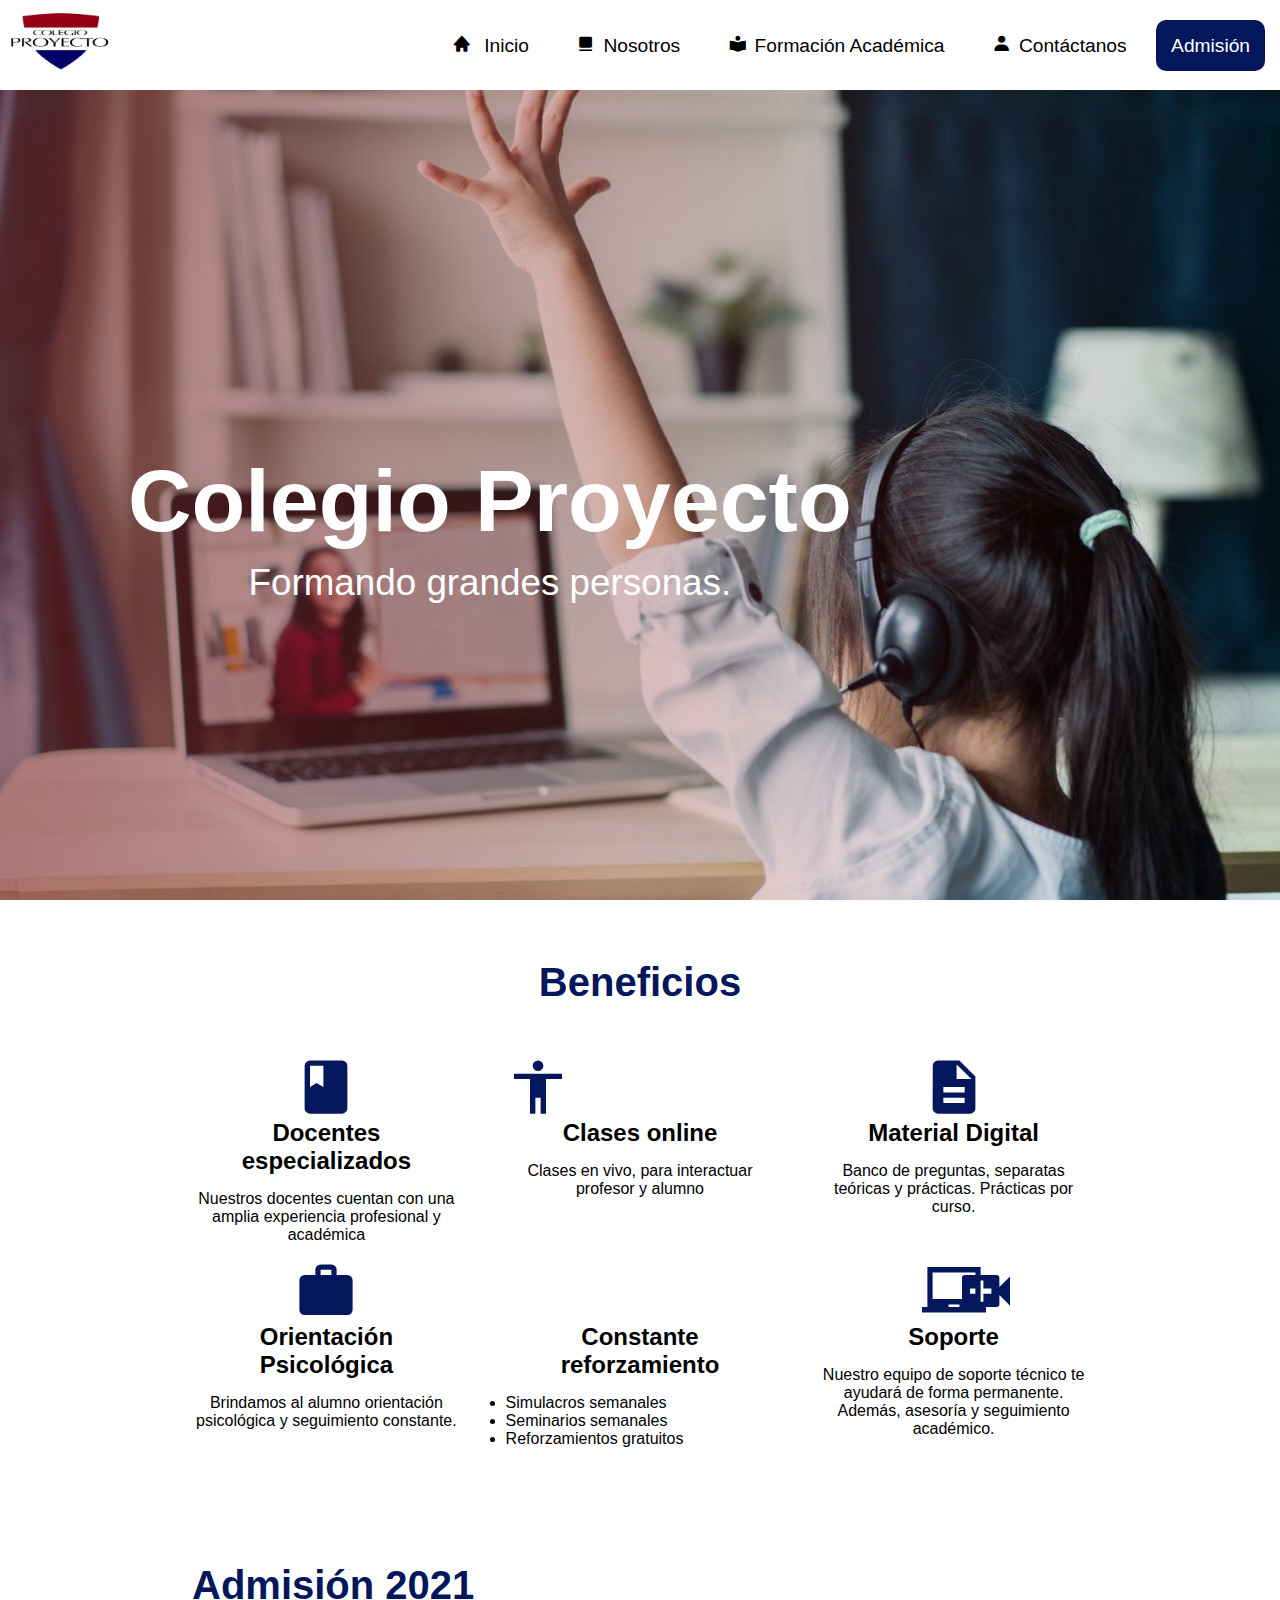
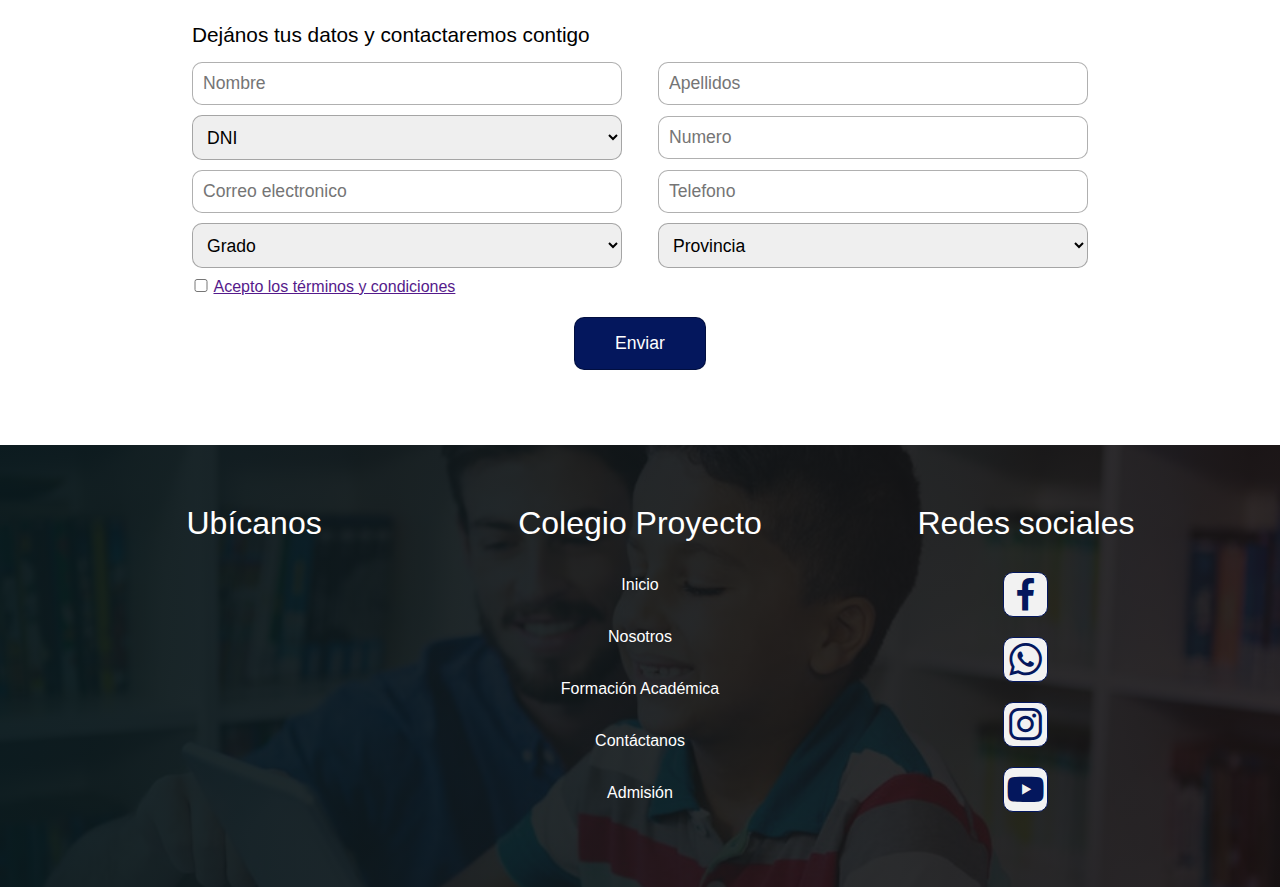
==== index.html @ aed952cd "Primer Commit" ====
<html lang="en">
<head>
    <meta charset="UTF-8">
    <meta http-equiv="X-UA-Compatible" content="IE=edge">
    <meta name="viewport" content="width=device-width, initial-scale=1.0">
    <meta name="description" content="Descubre nuestra metodología de enseñanza; nuestros proyectos; infraestructura y tecnología de punta, con nuestra plataforma virtual">
    <meta name="keywords" content="Colegio, Proyecto, Pagina educativa, Plataforma virtuaL">
    <title>Colegio Proyecto - Plataforma educativa</title>

    <!-- Animaciones -->
    <link
    rel="stylesheet"
    href="https://cdnjs.cloudflare.com/ajax/libs/animate.css/4.1.1/animate.min.css"
    />

    
    <!-- Icons -->
    <link rel="stylesheet" href="https://fonts.googleapis.com/icon?family=Material+Icons">
    <link href='https://unpkg.com/boxicons@2.0.7/css/boxicons.min.css' rel='stylesheet'>
    
    <!-- Estilos -->
    <!-- <link rel="stylesheet" href="./styles/stylesIndex.css"> -->
    
    <!-- Estilos con sass -->
    <link rel="stylesheet" href="./scss/styles.css">

</head>
<body>
    <header >
        <nav class="menuNavegacion">
            <div class="logo">
                <img src="./img/logo.png" alt="">
            </div>
            <div class="enlaces">
                <a href="#"> <i class='bx bxs-home'></i> Inicio</a>
                <a href="./nosotros.html"><i class='bx bxs-card' ></i>Nosotros</a>
                <a href="./formacion_academica.html"><i class='bx bxs-book-reader'></i>Formación Académica</a>
                <a href="./contactos.html"><i class='bx bxs-user'></i>Contáctanos</a>
                <a href="./admision.html">Admisión</a>
            </div>
            <div class="hamburguesa">
                <img id="hamburguesa" src="./img/menu-24px.svg" alt="menu-hamburguesa">
            </div>
        </nav>
    </header>

    <main> 
        <div id="index">
            <div class="textos animate__animated animate__zoomIn">
                <h1 class="titulo">Colegio Proyecto</h1>
                <p class="parrafo">Formando grandes personas.</p>
            </div>
        </div>

        <div class="contenedor">
            <section id="beneficios">
                <h2 class="titulo animate__animated animate__backInDown">Beneficios</h2>
                <div class="contenedorBeneficios">
                    <div class="cardBeneficio">
                        <span class="material-icons">
                            book
                        </span>
                        <h3 class="subtitulo">Docentes especializados</h3>
                        <p class="parrafo">Nuestros docentes cuentan con una amplia experiencia profesional y académica</p>
                    </div>
                    <div class="cardBeneficio">
                        <span class="material-icons">
                            accessibility_new
                        </span>
                        <h3 class="subtitulo">Clases online</h3>
                        <p class="parrafo">Clases en vivo, para interactuar profesor y alumno</p>
                    </div>
                    <div class="cardBeneficio">
                        <span class="material-icons">
                            description
                        </span>
                        <h3 class="subtitulo">Material Digital</h3>
                        <p class="parrafo">Banco de preguntas, separatas teóricas y prácticas. Prácticas por curso.</p>
                    </div>
                    <div class="cardBeneficio">
                        <span class="material-icons">
                            work
                        </span>
                        <h3 class="subtitulo">Orientación Psicológica</h3>
                        <p class="parrafo">Brindamos al alumno orientación psicológica y seguimiento constante.</p>
                    </div>
                    <div class="cardBeneficio">
                        <span class="material-icons">
                            missed_video_call
                        </span>
                        <h3 class="subtitulo">Constante reforzamiento</h3>
                        <ul>
                            <li>Simulacros semanales</li>
                            <li>Seminarios semanales</li>
                            <li>Reforzamientos gratuitos</li>
                        </ul>
                    </div>
                    <div class="cardBeneficio">
                        <span class="material-icons">
                            laptop_chromebook
                        </span>
                        <h3 class="subtitulo">Soporte</h3>
                        <p class="parrafo">Nuestro equipo de soporte técnico te ayudará de forma permanente. Además, asesoría y seguimiento académico.</p>
                    </div>
                </div>
            </section>

            <!-- Section admision -->
            <section id="admision">
                <div class="contenedorAdmision">
                    <h2 class="titulo animate__animated animate__backInLeft">Admisión 2021 </h2>
                    <p class="parrafo">Dejános tus datos y contactaremos contigo</p>
                    <div class="formulario">
                        <form action="" class="formularioAdmision">
                            <input type="text" placeholder="Nombre">
                            <input type="text" placeholder="Apellidos">
                            <select name="" id="">
                                <option value="dni">DNI</option>
                                <option value="carnet">Carnet de extranjeria</option>
                                <option value="pasaporte">Pasaporte</option>
                            </select>
                            <input type="text" placeholder="Numero">
                            <input type="email" placeholder="Correo electronico">
                            <input type="text" placeholder="Telefono">
                            <select name="" id="" class="grado">
                                <option value="">Grado</option>
                                <option value="primerGrado">1° Grado de Primaria</option>
                            </select>
                            <select name="" id="">
                                <option value="">Provincia</option>
                                <option value="piura">Piura</option>
                                <option value="lima">Lima</option>
                            </select>
                            <div class="terminos">
                                <input type="checkbox" name="terminos" id="">
                                <label for="terminos"><a href=""> Acepto los términos y condiciones</a></label>
                            </div>
                            <div class="botonEnviar">
                                <input type="submit" value="Enviar">
                            </div>
                        </form>
                    </div>
                </div>
            </section>
        </div>
    </main>

    <!-- Footer -->
    <footer id="piePagina">
        <div class="contenedor">
            <div class="frame">
                <p class="titulo">Ubícanos</p>
                <iframe frameborder="0" scrolling="no" marginheight="0" marginwidth="0" src="https://maps.google.com/maps?width=100%25&amp;height=600&amp;hl=es&amp;q=Les%20Rambles,%201%20Barcelona,%20Spain+(Mi%20nombre%20de%20egocios)&amp;t=&amp;z=14&amp;ie=UTF8&amp;iwloc=B&amp;output=embed"></iframe>
            </div>
            <div class="colegio">
                <p class="titulo">Colegio Proyecto</p>
                <a href="#">Inicio</a>
                <a href="./nosotros.html">Nosotros</a>
                <a href="./formacion_academica.html">Formación Académica</a>
                <a href="./contactos.html">Contáctanos</a>
                <a href="./admision.html">Admisión</a>
            </div>
            <div class="redesSociales">
                <p class="titulo">Redes sociales</p>
                <a href=""> <i class='bx bxl-facebook'></i></a>
                <a href=""><i class='bx bxl-whatsapp'></i></a>
                <a href=""><i class='bx bxl-instagram' ></i></a>
                <a href=""><i class='bx bxl-youtube' ></i></a>
            </div>
    </footer>
    <script src="./js/main.js"></script>
</body>
</html>
---- styles/stylesIndex.css ----
* {
    margin: 0;
    padding: 0;
    box-sizing: border-box;
}

body {
    font-family: 'Open Sans', sans-serif;
    background-image: url('../img/fondo.png');
    background-position: center;
    background-repeat: no-repeat;
}

.contenedor {
    width: 90%;
    margin: auto;
    padding-bottom: 60px;
    padding-top: 60px;
    overflow: hidden;
}


/* Header */
header .menuNavegacion {
    position: fixed;
    z-index: 2;
    top: 0;
    width: 100%;
    display: flex;
    flex-wrap: wrap;
    justify-content: space-between;
    align-items: center;
    background-color: white;
}

header .logo {
    width: 100px;
    height: 70px;
    display: inline-block;
    margin: 10px;
}

header .logo img {
    width: 100%;
    background-position: center;
    background-repeat: no-repeat;
    background-size: cover;
}

header .menuNavegacion .enlaces a {
    color: black;
    text-decoration: none;
    font-weight: 300;
    margin-right:15px ;
    padding: 10px;
    font-size: 1.2rem;
    transition: all 0.6s;
}

header .menuNavegacion .enlaces a:nth-child(5){
    background-color:#04175d;
    color: white;
    border-radius: 10px;
    padding: 15px;
}

header .menuNavegacion .enlaces a:hover{
    color: #7c0e04;
    /* background-color: #303a52; */
    transform: scale(1.6);
    /* border-radius: 10px; */
}

header .menuNavegacion .hamburguesa{
    height: 100%;
    width: 70px;
    text-align: center;
    display: none;
}

header .menuNavegacion .hamburguesa img {
    padding: 23px 23px;
}

/* header .menuNavegacion ul>li {
    display: inline-block;
    list-style: none;
    padding: 0 30px;
    position: relative;
}

.menuNavegacion ul {
    flex: 1;
    text-align: end;
    list-style: none;
    font-size:0 
}

.menuNavegacion ul .submenu {
    position: absolute;
    display: none;
    background-color: #ffffff;
 }

 .menuNavegacion ul .submenu li {
    display: block;
 }

 .submenu li a {
     display: block;
     padding: 15px;
     color: white;
 }
 
 ul li:hover .submenu {
    display:block;
 }
 
header .menuNavegacion ul li a {
    text-decoration: none;
    display: block;
    font-size: 1.3rem;
    color: black;
    font-weight: 300;
}

header .menuNavegacion ul li a:hover {
    color: #ce7d35;
    transition: all .4s;
}

header .menuNavegacion ul li:nth-child(5){
    padding: 10px;
    background-color: #0b2a9a;
    color: white;
    margin-right: 5px;
    border-radius: 5px;
}

header .menuNavegacion ul li:nth-child(5):hover{
    background-color: #04175d;
}

header .menuNavegacion ul li:nth-child(5) a{
    color: white;
} */

#index {
    background: linear-gradient(to right, hsla(0, 54%, 33%, 0.609), hsla(312, 3%, 28%, 0)), url("../img/imagen-8.jpg");
    width: 100%;
    height: 900px;
    background-size: 100% 100vh;
    background-attachment: fixed;
    background-repeat: no-repeat;
    position: relative;
    overflow: hidden;
}

#index .textos {
    position: absolute;
    top: 50%;
    left: 10%;
    color: white;
    text-align: center;
}

#index .textos .titulo {
    font-size: 2.5rem;
    margin-bottom: 10px;
}

#index .textos .parrafo {
    font-size: 1.3rem;
}

/* index.html */
/* Main  */
main {
    background-color: #33333334;
}

main .contenedor{
    /* text-align: center; */
    width: 70%;
}

main #beneficios .titulo {
    font-size: 2.5rem;
    margin-bottom: 15px;
    text-align: center;
    color: rgb(6, 6, 134);
}

main #beneficios .contenedorBeneficios {
    display: flex;
    flex-wrap: wrap;
    justify-content: space-between;
    /* align-items: center; */
    width: 100%
}

.contenedorBeneficios .cardBeneficio {
    width: 30%;
    margin-bottom: 20px;
    display: flex;
    flex-wrap: wrap;
    align-items: center;
}

.contenedorBeneficios .cardBeneficio span{
    font-size: 4rem;
    color: #0b2a9a;
}

.contenedorBeneficios .cardBeneficio .subtitulo {
    font-size: 1.5rem;
    margin-bottom: 10px;
}

#admision .contenedor{
    width: 80%;
}

#admision .contenedorAdmision .titulo{
    margin-top: 20px;
    font-size: 2.6rem;
    margin-bottom: 15px;
    color: rgb(6, 6, 134);
}

#admision .contenedorAdmision .parrafo{
    font-size: 1.2rem;
    margin-bottom: 15px;
}

.contenedorAdmision .formularioAdmision{
    display: flex;
    flex-wrap: wrap;
    justify-content: space-between;
    align-items: center;
}

#admision .formularioAdmision input {
    width: 48%;
    margin-bottom: 10px;
    padding: 10px;
    border-radius: 5px;
    outline: none;
    border: 1px solid rgba(0, 0, 0, 0.308);
    font-size: 1.1rem;
}

#admision .formularioAdmision select {
    width: 48%;
    height: 45px;
    padding: 10px;
    margin: 0;
    font-size: 1.1rem;
    border: 1px solid rgba(0, 0, 0, 0.308);
    border-radius: 5px;
    outline: none;
    margin-bottom: 10px;
}

#admision .formularioAdmision .terminos {
    width: 100%;
    text-align: left;
    margin-bottom: 10px;
}
#admision .formularioAdmision .terminos input{
    width: 2%;
    text-align: left;
}

#admision .formularioAdmision .botonEnviar {
    width: 100%;
    text-align: center;
    padding: 5px;
}

#admision .formularioAdmision .botonEnviar input {
    width: 15%;
    text-align: center;
    background-color: rgba(22, 22, 53, 0.226);
    color: black;
}

#admision .formularioAdmision .botonEnviar input:hover{
    background-color: #0b2a9a;
    color: white;
}

/* Footer */

footer {
    /* background-color: #3a3838b8; */
    background: -webkit-linear-gradient(to right, hsla(340, 95%, 50%, 0.486), hsla(308, 45%, 52%, 0.603)), url("../img/imagen-5.jpeg");
    background: linear-gradient(to right, #09191df0, #171111de), url("../img/imagen-5.jpeg");
    /* background-image: url("../img/imagen-portada.jpeg"); */
    background-position: center;
    background-size: cover;
    background-repeat: no-repeat;
    opacity: 1;
}

#piePagina .contenedor{
    display: flex;
    flex-wrap: wrap;
    justify-content: space-between;
    /* align-items: center; */
    width: 90%;
}

#piePagina .frame .titulo{
    text-align: center;
    margin-bottom: 15px;
    font-size: 1.5rem;
    /* font-weight: 200; */
    color: white;
    /* letter-spacing: 10px; */
}

#piePagina .frame {
    width: 33%;
}
    
#piePagina iframe{
    width: 100%;
    height: 30vh;
    border-radius: 5px;
}

#piePagina .colegio {
    width: 33%;
    display: flex;
    flex-direction: column;
    flex-wrap: wrap;
    align-items: center;
    justify-content: space-around;
}

#piePagina .colegio .titulo {
    text-align: center;
    margin-bottom: 30px;
    font-size: 1.5rem;
    /* font-weight: 200; */
    color: white;
}

#piePagina .colegio a {
    text-decoration: none;
    margin-bottom: 25px;
    color: white;
}

#piePagina .colegio a:hover {
    text-decoration: underline;
    color: #0b2a9a;
}

#piePagina .redesSociales {
    width: 33%;
    display: flex;
    flex-wrap: wrap;
    flex-direction: column;
    align-items: center;
    /* justify-content: center; */
}

#piePagina .redesSociales .titulo {
    text-align: center;
    margin-bottom: 30px;
    font-size: 1.5rem;
    /* font-weight: 200; */
    color: white;
}

.redesSociales a {
    border: 1px solid #0b2a9a;
    border-radius: 10px;
    text-align: center;
    margin-bottom: 15px;
    background-color: #f2f2f2;
}

.redesSociales a i {
    font-size: 2.7rem;
    color: #0b2a9a;
}

#piePagina .imagenFinal {
    width: 33%;
}

#piePagina .imagenFinal img{
    width: 100%;
}


/* nosotros.html */


/* Main */
main#nosotros .textoFlotante{
    margin-top: 70px;
    background: linear-gradient(to right, hsla(0, 54%, 33%, 0.609), hsla(312, 3%, 28%, 0)), url("../img/1960.jpg");
    width: 100%;
    height: 900px;
    background-size: 100% 100vh;
    background-attachment: fixed;
    background-repeat: no-repeat;
    position: relative;
    overflow: hidden;
}

 #nosotros .textoFlotante .textos {
    position: absolute;
    top: 50%;
    left: 10%;
    color: white;
    text-align: center;
}

#nosotros .textoFlotante .textos .titulo {
    font-size: 2.5rem;
    margin-bottom: 10px;
}

#nosotros .textoFlotante .textos .parrafo {
    font-size: 1.3rem;
}

#nosotros h1 {
    font-size: 2.6rem;
    text-align: center;
    color: #04175d;
} 

#nosotros .contenedorNosotros {
    display: grid;
    grid-template-columns: repeat(2, 1fr);
    grid-gap: 10px;
}

#nosotros .contenedorNosotros .cardNosotros{
   grid-column: 1/-1;
    border: 3px dotted;
    padding: 10px 0;
}

#nosotros .contenedorNosotros .cardNosotros #quienesSomos {
    display: flex;
    flex-wrap: wrap;
    justify-content: space-around;
    align-items: center;
}

.contenedorNosotros .cardNosotros .contenedorTextos{
    width: 40%;
}

.contenedorTextos .titulo {
    text-align: center;
    margin-bottom: 10px;
    font-size: 1.8rem;
    color: #7c0e04;
}

.contenedorTextos .parrafo {
    text-align: justify;
}

.contenedorNosotros .cardNosotros .imagen {
    width: 50%;
}

.contenedorNosotros .cardNosotros .imagen:hover img{
    transform: scale(0.9);
    border-radius: 10px;
}

.contenedorNosotros .cardNosotros .imagen img {
    width: 100%;
    height: 300px;
    object-fit: cover;
    object-position: center;
    transition: all 1s;
}

#nosotros .contenedorNosotros .cardNosotros #mision{
    display: flex;
    flex-wrap: wrap;
    justify-content: space-around;
    align-items: center;
}

#nosotros .contenedorNosotros .cardNosotros #vision{
    display: flex;
    flex-wrap: wrap;
    justify-content: space-around;
    align-items: center;
}

#nosotros .contenedorNosotros .cardNosotros #historia{
    display: flex;
    flex-wrap: wrap;
    justify-content: space-around;
    align-items: center;
}

/* Section equipo */
#equipo {
    margin-top: 30px;
}

#equipo .titulo {
    text-align: center;
    font-size: 2rem;
    color: #04175d;
}

.contenedorEquipo {
    margin-top: 30px;
    display: grid;
    grid-template-columns: repeat(4, 1fr);
    grid-gap: 20px;
    justify-content: space-around;
}

.contenedorEquipo .cardEquipo {
    text-align: center;
    padding: 15px 10px;
}

.contenedorEquipo .cardEquipo img {
    width: 85%;
    height: 250px;
    object-fit: cover;
    object-position: center;
    border-radius: 50%;
    transition: all 1s;
}

.contenedorEquipo .cardEquipo:hover img {
    transform: scale(1.1);
    opacity: 0.5;
}

.contenedorEquipo .cardEquipo{
    position: relative;
    overflow: hidden;
    text-align: center;
}

.contenedor .cardEquipo .parrafoOculto {
    position: absolute;
    left: 20%;
    right: 20%;
    bottom: -30%;
    color: black;
    font-size: 1.2rem;
    transition: all 2s;
}

.contenedor .cardEquipo:hover p {
    bottom: 40%;
}

/* Plataforma */
#plataforma .titulo{
    margin: 30px 0;
    text-align: center;
    font-size: 2rem;
    color: #7c0e04;
}

#plataforma .parrafo{
    text-align: center;
    margin-bottom: 20px;
}

#plataforma .contenedorPlataforma {
    display: grid;
    grid-template-columns: 1fr 1fr 2fr;
    grid-gap: 10px;
}


.contenedorPlataforma .imagenesPlataforma{
    grid-column: 1/3;
    display: flex;
    flex-wrap: wrap;
    justify-content: space-around;    
}

.contenedorPlataforma .imagen {
    width: 45%;
    margin: 10px;
}

.contenedorPlataforma .imagen img{
    width: 100%;
}

.contenedorPlataforma .textosPlataforma {
    justify-content: space-evenly;
    display: flex;
    flex-wrap: wrap;
    align-items: center;
    grid-column: 3/4;
}

.textosPlataforma .subtitulo {
    font-size: 1.8rem; 
}

.textosPlataforma .parrafo {
    padding: 0 50px; 
}

.textosPlataforma a {
    padding: 10px;
    background-color:#0b2a9a;
    text-decoration: none;
    color: white;
    border-radius: 5px;
    font-size: 1.3rem;
}

/* formacion_academica.html */
/* Header */

/* Main */
main#formacion_academica .imagenInicial img{
    width: 100%;
    height: 80vh;
    object-fit: cover;
}

#formacion .contenedor {
    padding-bottom: 0px;
}


#formacion img{
    width: 100%;
    height: 75vh;
    object-fit: cover;
}


#formacion_academica .contenedor #formacion{
    text-align: center;
}
 
#formacion_academica .contenedor #formacion .titulo {
    color: #04175d;
    font-size: 2.3rem;
}

#formacion_academica .contenedor #formacion .parrafo {
    text-align: justify;
    margin-bottom: 20px;
}

#niveles .titulo{
    text-align: center;
    margin-bottom: 20px;
    color: #7c0e04;
}

#niveles .contenedorNiveles {
    display: flex;
    flex-wrap: wrap;
    width: 100%;
    justify-content: space-between;
    text-align: center;
}

.contenedorNiveles .cardNivel {
    width: 30%;
    border: 1px solid  #333333;
    border-radius: 5px;
    padding: 10px;
    background-image: linear-gradient(to right , #9E9E9E , rgba(110, 110, 94, 0.534));
}

.cardNivel div {
    width: 100%;
    height: 30vh;
    padding: 10px;
    margin-bottom: 20px;
}

.cardNivel div img {
    width: 100%;
    height: inherit;
    object-fit: cover;
    transition: all 1s;
}

.cardNivel div:hover img {
    transform: scale(1.1)
}

.cardNivel .subtitulo {
    margin-bottom: 20px;
}

.cardNivel .parrafo {
    text-align: justify;
    margin-bottom: 20px;
}

.cardNivel .boton {
    padding: 5px;
    border-radius: 5px;
    outline: none;
    border: 1px solid #333333;
    font-size: 1.1rem;
}

.cardNivel .boton:hover {
    background-color: #04175d;
    color: white;
}

/* Bootstrap */
:root {
    --color-title: black;
}

.bg-azul {
    background-color: #0b2a9a;
    color: white !important;
}

.black-title {
    color: --color-title !important;
}

.blue-title {
    color: #0b2a9a !important;
}

.red-title {
    color: #7c0e04;
}

/* contacto.html */

/* Main */
main#contacto .textoFlotante{
    margin-top: 70px;
    background: linear-gradient(to right, hsla(0, 54%, 33%, 0.609), hsla(312, 3%, 28%, 0)), url("../img/educacion_distancia.jpg");
    width: 100%;
    height: 900px;
    background-size: 100% 100vh;
    background-attachment: fixed;
    background-repeat: no-repeat;
    position: relative;
    overflow: hidden;
}

 #contacto .textoFlotante .textos {
    position: absolute;
    top: 50%;
    left: 10%;
    color: white;
    text-align: center;
}

#contacto .textoFlotante .textos .titulo {
    font-size: 2.5rem;
    margin-bottom: 10px;
}

#contacto .textoFlotante .textos .parrafo {
    font-size: 1.3rem;
}

#contacto .contenedor{
    display: flex;
    flex-wrap: wrap;
    justify-content: space-between;
}

#contacto .contenedor .ubicacion {
    width: 50%;
    display: flex;
    flex-wrap: wrap;
}

.ubicacion .titulo {
    width: 100%;
    text-align: center;
    margin-top: 0;
    margin-bottom: 20px;
}

.ubicacion .mapa {
    width: 100%;
}

.ubicacion .mapa iframe {
    border-radius: 5px;
}

#contacto .contenedor .formulario {
    width: 40%;
    display: flex;
    flex-wrap: wrap;
    justify-content: center;
    border: 1px solid #333333;
    padding: 10px;
}

.formulario .titulo {
    width: 100%;
    text-align: center;
}

.formulario select {
    height: 35px;
    border: 1px solid #333333;
    border: none;
    border-radius: 5px;
}

.formulario input {
    width: 100%;
    margin-bottom: 15px;
    padding-left: 5px;
    outline: none;
    border: 1px solid #333333;
    border: none;
    border-radius: 5px;
}

.formulario textarea {
    width: 100%;
    margin-bottom: 15px;
    padding-left: 5px;
    outline: none;
    border: 1px solid #333333;
    border: none;
    border-radius: 5px;
    resize: none;
}

#contacto .contenedor .formulario .boton {
    width: 35%;
}

#contacto .contenedor .formulario .boton:hover {
    background-color: #04175d;
    color: white;
}


/* admision.html */
/* Header */
main#admision_alumnos .textoFlotante{
    margin-top: 70px;
    background: linear-gradient(to right, hsla(0, 54%, 33%, 0.609), hsla(312, 3%, 28%, 0)), url("../img/el-impacto-2.jpg");
    width: 100%;
    height: 900px;
    background-size: 100% 100vh;
    background-attachment: fixed;
    background-repeat: no-repeat;
    position: relative;
    overflow: hidden;
}

 #admision_alumnos .textoFlotante .textos {
    position: absolute;
    top: 50%;
    left: 10%;
    color: white;
    text-align: center;
}

#admision_alumnos .textoFlotante .textos .titulo {
    font-size: 2.5rem;
    margin-bottom: 10px;
}

#admision_alumnos .textoFlotante .textos .parrafo {
    font-size: 1.3rem;
}

#admision .vacantes {
    display: flex;
    flex-wrap: wrap;
    justify-content: center;
}

#admision .vacantes .titulo {
    width: 100%;
    text-align: center;
    margin-bottom: 20px;
    color: #04175d;
}

#admision .vacantes .subtitulo {
    width: 100%;
    text-align: center;
    margin-bottom: 20px;
    color: #7c0e04;
}

#admision .vacantes table {
    border-collapse: collapse;
    text-align: center;
    margin-bottom: 30px;
}

#admision .vacantes table th{
    background-color: #081d68d7;
    color: white;
}

#admision .vacantes table td, #admision .vacantes table th {
    padding: 15px 50px;
}

#criterios_admision {
    display: flex;
    flex-wrap: wrap;
    width: 100%;
}

#criterios_admision .subtitulo {
    width: 100%;
    margin-bottom: 20px;
}

#criterios_admision ol {
    width: 100%;
    list-style-position: inside;
    margin-bottom: 20px;
}

#criterios_admision ol li {
    margin-bottom: 10px;
}


#formularioAdmision .contenedor{
    margin-top: 0;
    padding-top:  0px;
    width: 70%;
}

#admision .contenedor-admision{
    display: flex;
    flex-wrap: wrap;
    width: 80%;
    margin: auto;
}

.contenedor-admision .titulo {
    width: 100%;
    font-size: 2.2rem;
    margin-bottom: 20px;
    color: #0b2a9a;
}

.contenedor-admision .parrafo {
    width: 100%;
    font-size: 1.5rem;
    margin-bottom: 20px;
    color: #962e41f2;
    font-weight: 600;
}

.contenedor-admision .formulario{
    width: 100%;
}

.contenedor-admision .formulario .formularioAdmision{
    display: flex;
    flex-wrap: wrap;
    width: 100%;
    justify-content: space-between;
}

.contenedor-admision input {
    width: 48%;
    margin-bottom: 10px;
    padding: 8px;
    border: 2px solid rgba(0, 0, 0, 0.308);
    border-radius: 10px;
    outline: none;
} 

.contenedor-admision select {
    width: 48%;
    margin-bottom: 10px;
    padding: 6px;
    border: 2px solid rgba(0, 0, 0, 0.308);
    border-radius: 10px;
    outline: none;
}

.contenedor-admision .terminos{
    width: 100%;
}
 
.contenedor-admision .terminos input{
    width: 2%;
}

.contenedor-admision .terminos label {
    font-weight: 700;
}

.contenedor-admision .botonEnviar {
    margin-top: 15px;
    width: 100%;
    text-align: center;
}

.contenedor-admision .botonEnviar input{
    text-align: center;
    width: 10%;
    padding: 10px;
    border-radius: 5px;
    font-size: 1.1rem;
    background-color: #f2f2f2;
    color: black;
}

.contenedor-admision .botonEnviar input:hover{
    background-color: #0b2a9a;
    color: white;
}


/* Media query */
@media screen and (max-width: 768px){

    /* Header */
    header .menuNavegacion .hamburguesa {
        display: block;
    }

    header .menuNavegacion .enlaces {
        position: fixed;
        background-color: #303a52;
        left: 0;
        top: 90px;
        width: 60%;
        height: 100vh;
        display: flex;
        justify-content: space-evenly;
        align-items: center;
        flex-direction: column;
        transform: translateX(-100%);
    }

    header .menuNavegacion .enlaces a {
        color: white;
    }

    header .menuNavegacion .enlaces.enlacesDos {
        transform: translateX(0%);
    }
    
    /* header .menuNavegacion ul>li {
        padding: 0 10px;
    } */

    /*  index.html */
    .contenedorBeneficios .cardBeneficio {
        width: 45%;
        margin-bottom: 20px;
    }

    footer .video {
        width: 80%;
        height: 70%;
    }

    /* nosotros.html */
    #nosotros .contenedorTextos,
    #nosotros .imagen {
        width: 100%;
        padding: 10px;
    }

    #mision .imagen {
        order: 1;
    }

    #historia .imagen {
        order: 1;
    }

    #equipo .contenedorEquipo {
        grid-template-columns: repeat(3,1fr);
    }

    #plataforma .textosPlataforma {
        text-align: center;
    }

    #equipo .contenedorEquipo .cardEquipo img{
        width: 100%;
        height: 200px;
    }

    /* formacion_academica.html */
    #formacion_academica .contenedor {
        width: 95%;
    }

    
    /* contacto.html */
    #contacto .contenedor {
        width: 80%;
        justify-content: center;
    }

    #contacto .contenedor .ubicacion {
        width: 80%;
        margin-bottom: 20px;
    }

    #contacto .contenedor .ubicacion .mapa iframe{
        height: 300px;
    }

    #contacto .contenedor .formulario {
        width: 80%;
        padding: 10px 30px;
    }

    #contacto .formulario .titulo {
        margin: 10px 0;
    }

    #contacto .formulario select {
        margin-bottom: 10px;
    }

    #contacto .formulario input {
        padding: 5px 5px;
    }

    /* Admision */
    #admision_alumnos .contenedor {
        width: 90%;
    }

}


@media screen and (max-width: 425px){
    header .menuNavegacion ul>li {
        padding: 0 5px;
    }

    header .menuNavegacion ul>li a{
        font-size: 1rem;
    }

    .contenedorBeneficios .cardBeneficio {
        width: 100%;
        margin-bottom: 40px;
    }

    #admision .formularioAdmision input {
        width: 100%;
    }
    
    #admision .formularioAdmision select {
        width: 100%;
    }

    #admision .formularioAdmision .botonEnviar input {
        width: 35%;
    }

    #admision .contenedorAdmision .formulario .terminos input {
        width: 10%;
    }

    /* Nosotros.html */
    #nosotros .contenedor {
        width: 95% ;
    }
    #nosotros .contenedorTextos .titulo{
        font-size: 1.4rem;
    }

    #nosotros .contenedorTextos .parrafo{
        font-size: 1rem;
    }

    #nosotros .imagen img{
        height: 200px;
    }

    #equipo .contenedorEquipo {
        grid-template-columns: repeat(2,1fr);
    }

    #equipo .contenedorEquipo .cardEquipo img{
        width: 100%;
        height: 180px;
    }

    #plataforma .contenedorPlataforma img {
        width: 100%;
        height: 130px;
    }

     /* formacion_academica.html */
     #formacion_academica #formacion .parrafo {
         margin: 0 20px;
     }

     #formacion_academica .contenedorNiveles {
         justify-content: center;
     }
     #formacion_academica .cardNivel {
        width: 95%;
        margin-bottom: 20px;
    }

    #formacion_academica .cardNivel .parrafo {
        margin: 0 10px;
    }

    #formacion_academica .cardNivel input {
        margin: 10px 0;
    }

    /* Contacto */
    #contacto .contenedor {
        width: 100%;
    }

    #contacto .contenedor .ubicacion {
        width: 90%;
    }

    #contacto .contenedor .formulario {
        width: 90%;
        padding: 10px 20px;
    }

    #contacto .contenedor .formulario select {
        width: 100%;
    }

    /* Admision */
    

    footer .video {
        width: 100%;
        height: 70%;
    }
}

@media screen and (max-width: 320px){
    header .textos .titulo {
        font-size: 1.5rem;
    }
    header .textos .parrafo {
        font-size: 1.2rem;
    }

    main #beneficios .titulo {
        font-size: 1.5rem;
    }

    #beneficios .contenedorBeneficios .cardBeneficio {
        border: 1px solid;
        padding: 10px;
        margin-bottom: 10px;
        border-radius: 5px;
    }

    #beneficios .contenedorBeneficios .cardBeneficio .subtitulo{
        font-size: 1.3rem;
    }

    #beneficios .contenedorBeneficios .cardBeneficio .parrafo{
        font-size: 1.1rem;
    }

    #admision .contenedorAdmision .titulo{
        font-size: 1.5rem;
    }

    #admision .contenedorAdmision .parrafo{
        font-size: 1.2rem;
    }

    #admision .contenedorAdmision .formulario input {
        padding: 5px 5px;
        font-size: 0.8rem;
    }

    #admision .contenedorAdmision .formulario select {
        height: 30px;
        padding: 5px;
        text-align: center;
        font-size: 0.7rem;
    }

    #admision .contenedorAdmision .formulario .terminos input {
        width: 10%;
    }

    #admision .contenedorAdmision .formulario .terminos label a{
        font-size: 0.8rem;
    }

    /* nosotros.html */
    #nosotros .contenedor .titulo {
        font-size: 1.3rem;
        margin-top: 0;
    }

    #nosotros .contenedorTextos .titulo {
        font-size: 1.1rem;
    }

    #nosotros .contenedorTextos .parrafo {
        font-size: 0.9rem;
    }

    #plataforma {
        margin-top: 20px;
    }

    /* formacion_academica.html */
    #formacion_academica .contenedor #formacion .titulo {
        margin-top: 0;
        font-size: 1.5rem;
    }

    #formacion_academica .contenedor #formacion .parrafo {
        font-size: 1.1rem;
    }

    #niveles .titulo {
        font-size: 1.5rem;
    }

    /* admision.html */
    #admision_alumnos #admision .vacantes .titulo {
        font-size: 1.3rem;
    }
    #admision_alumnos #admision .vacantes table td,#admision_alumnos #admision .vacantes table th {
       padding: 10px 5px ;
    }
}

/* Animaciones en nosotros.html */
.cardNosotros.animate__animated.animate__fadeInLeft {
    --animate-duration: 3s;
  }
.cardNosotros.animate__animated.animate__fadeInRight {
    --animate-duration: 3s;
  }

  /* Animaciones en contacto,html */
  .ubicacion.animate__animated.animate__fadeInLeftBig{
    --animate-duration: 2s;
  }

  .formulario.animate__animated.animate__fadeInRightBig{
    --animate-duration: 2s;
  }
---- scss/styles.css ----
header .menuNavegacion {
  position: fixed;
  z-index: 2;
  top: 0;
  background-color: white;
  display: -webkit-box;
  display: -ms-flexbox;
  display: flex;
  -ms-flex-wrap: wrap;
      flex-wrap: wrap;
  -webkit-box-pack: justify;
      -ms-flex-pack: justify;
          justify-content: space-between;
  -webkit-box-align: center;
      -ms-flex-align: center;
          align-items: center;
  width: 100%;
}

header .menuNavegacion .logo {
  width: 100px;
  height: 70px;
  display: inline-block;
  margin: 10px;
}

header .menuNavegacion .logo img {
  width: 100%;
  background-position: center;
  background-repeat: no-repeat;
  background-size: cover;
}

header .menuNavegacion .enlaces a {
  color: black;
  text-decoration: none;
  font-weight: 300;
  margin-right: 15px;
  padding: 10px;
  font-size: 1.2rem;
  position: relative;
}

header .menuNavegacion .enlaces a:hover {
  color: #7c0e04;
  -webkit-transform: scale(1.6);
          transform: scale(1.6);
}

header .menuNavegacion .enlaces a:hover::before {
  width: 100%;
}

header .menuNavegacion .enlaces a::before {
  content: "";
  height: 3px;
  width: 0%;
  background-color: #7c0e04;
  position: absolute;
  bottom: 0;
  right: 0;
  -webkit-transition: width 0.3s;
  transition: width 0.3s;
}

header .menuNavegacion .enlaces a:nth-child(5) {
  background-color: #04175d;
  color: white;
  border-radius: 10px;
  padding: 15px;
  -webkit-transform: none;
          transform: none;
}

@media screen and (max-width: 768px) {
  header .menuNavegacion .enlaces a {
    color: white;
  }
}

header .menuNavegacion .enlaces a i {
  margin: 0 8px;
}

@media screen and (max-width: 768px) {
  header .menuNavegacion .enlaces {
    padding-top: 30px;
    position: fixed;
    background-color: #303a52;
    left: 0;
    top: 90px;
    height: 100vh;
    -webkit-box-orient: vertical;
    -webkit-box-direction: normal;
        -ms-flex-direction: column;
            flex-direction: column;
    -webkit-transform: translateX(-100%);
            transform: translateX(-100%);
    display: -webkit-box;
    display: -ms-flexbox;
    display: flex;
    -ms-flex-wrap: wrap;
        flex-wrap: wrap;
    -webkit-box-pack: start;
        -ms-flex-pack: start;
            justify-content: flex-start;
    -webkit-box-align: center;
        -ms-flex-align: center;
            align-items: center;
    width: 60%;
  }
}

@media screen and (max-width: 768px) {
  header .menuNavegacion .enlaces.enlacesDos {
    -webkit-transform: translateX(0%);
            transform: translateX(0%);
  }
}

header .menuNavegacion .hamburguesa {
  height: 100%;
  width: 70px;
  text-align: center;
  display: none;
}

header .menuNavegacion .hamburguesa img {
  padding: 23px 23px;
}

@media screen and (max-width: 768px) {
  header .menuNavegacion .hamburguesa {
    display: block;
  }
}

main #index {
  background: -webkit-gradient(linear, left top, right top, from(rgba(130, 39, 39, 0.609)), to(rgba(74, 69, 73, 0))), url("../img/imagen-8.jpg");
  background: linear-gradient(to right, rgba(130, 39, 39, 0.609), rgba(74, 69, 73, 0)), url("../img/imagen-8.jpg");
  width: 100%;
  height: 900px;
  background-size: 100% 100vh;
  background-attachment: fixed;
  background-repeat: no-repeat;
  position: relative;
  overflow: hidden;
}

main #index .textos {
  position: absolute;
  top: 50%;
  left: 10%;
  color: white;
  text-align: center;
}

main #index .textos .titulo {
  font-size: 5.5rem;
  margin-bottom: 10px;
}

main #index .textos .parrafo {
  font-size: 2.3rem;
}

main {
  background-color: white;
}

main .contenedor {
  width: 70%;
}

main #beneficios .titulo {
  margin-bottom: 50px;
  font-size: 2.5rem;
  text-align: center;
  color: #04175d;
}

main #beneficios .contenedorBeneficios {
  display: -webkit-box;
  display: -ms-flexbox;
  display: flex;
  -ms-flex-wrap: wrap;
      flex-wrap: wrap;
  -webkit-box-pack: justify;
      -ms-flex-pack: justify;
          justify-content: space-between;
  -webkit-box-align: start;
      -ms-flex-align: start;
          align-items: flex-start;
  width: 100%;
}

main #beneficios .contenedorBeneficios .cardBeneficio {
  margin-bottom: 15px;
  display: -webkit-box;
  display: -ms-flexbox;
  display: flex;
  -ms-flex-wrap: wrap;
      flex-wrap: wrap;
  -webkit-box-pack: justify;
      -ms-flex-pack: justify;
          justify-content: space-between;
  -webkit-box-align: center;
      -ms-flex-align: center;
          align-items: center;
  width: 30%;
}

main #beneficios .contenedorBeneficios .cardBeneficio span {
  width: 100%;
  font-size: 4rem;
  text-align: center;
  color: #04175d;
}

main #beneficios .contenedorBeneficios .cardBeneficio .subtitulo {
  margin-bottom: 15px;
  width: 100%;
  font-size: 1.5rem;
  text-align: center;
  color: black;
}

@media screen and (max-width: 320px) {
  main #beneficios .contenedorBeneficios .cardBeneficio .subtitulo {
    font-size: 1.3rem;
  }
}

main #beneficios .contenedorBeneficios .cardBeneficio .parrafo {
  text-align: center;
}

@media screen and (max-width: 320px) {
  main #beneficios .contenedorBeneficios .cardBeneficio .parrafo {
    font-size: 1.1rem;
  }
}

@media screen and (max-width: 768px) {
  main #beneficios .contenedorBeneficios .cardBeneficio {
    width: 45%;
    margin-bottom: 20px;
  }
}

@media screen and (max-width: 425px) {
  main #beneficios .contenedorBeneficios .cardBeneficio {
    width: 100%;
    margin-bottom: 40px;
  }
}

@media screen and (max-width: 320px) {
  main #beneficios .contenedorBeneficios .cardBeneficio {
    border: 1px solid;
    padding: 10px;
    margin-bottom: 15px;
    border-radius: 10px;
  }
}

main #admision .contenedorAdmision .titulo {
  margin-top: 100px;
  margin-bottom: 15px;
  font-size: 2.5rem;
  text-align: left;
  color: #04175d;
}

@media screen and (max-width: 320px) {
  main #admision .contenedorAdmision .titulo {
    font-size: 1.3rem;
  }
}

main #admision .contenedorAdmision .parrafo {
  font-size: 1.3rem;
  margin-bottom: 15px;
}

@media screen and (max-width: 320px) {
  main #admision .contenedorAdmision .parrafo {
    font-size: 1rem;
  }
}

main #admision .contenedorAdmision .formularioAdmision {
  display: -webkit-box;
  display: -ms-flexbox;
  display: flex;
  -ms-flex-wrap: wrap;
      flex-wrap: wrap;
  -webkit-box-pack: justify;
      -ms-flex-pack: justify;
          justify-content: space-between;
  -webkit-box-align: center;
      -ms-flex-align: center;
          align-items: center;
  width: 100%;
}

main #admision .contenedorAdmision .formularioAdmision input {
  width: 48%;
  margin-bottom: 10px;
  padding: 10px;
  border-radius: 10px;
  outline: none;
  border: 1px solid rgba(0, 0, 0, 0.308);
  font-size: 1.1rem;
}

@media screen and (max-width: 425px) {
  main #admision .contenedorAdmision .formularioAdmision input {
    width: 100%;
  }
}

@media screen and (max-width: 320px) {
  main #admision .contenedorAdmision .formularioAdmision input {
    padding: 10px 5px;
    font-size: 0.8rem;
  }
}

main #admision .contenedorAdmision .formularioAdmision select {
  width: 48%;
  height: 45px;
  padding: 10px;
  margin: 0;
  font-size: 1.1rem;
  border: 1px solid rgba(0, 0, 0, 0.308);
  border-radius: 10px;
  outline: none;
  margin-bottom: 10px;
}

@media screen and (max-width: 425px) {
  main #admision .contenedorAdmision .formularioAdmision select {
    width: 100%;
  }
}

@media screen and (max-width: 320px) {
  main #admision .contenedorAdmision .formularioAdmision select {
    height: 30px;
    padding: 8px 5px;
    text-align: center;
    font-size: 0.7rem;
  }
}

main #admision .contenedorAdmision .formularioAdmision .terminos {
  width: 100%;
  text-align: left;
  margin-bottom: 10px;
}

main #admision .contenedorAdmision .formularioAdmision .terminos input {
  width: 2%;
  text-align: left;
}

@media screen and (max-width: 425px) {
  main #admision .contenedorAdmision .formularioAdmision .terminos input {
    width: 10%;
  }
}

@media screen and (max-width: 320px) {
  main #admision .contenedorAdmision .formularioAdmision .terminos input {
    width: 10%;
  }
}

@media screen and (max-width: 320px) {
  main #admision .contenedorAdmision .formularioAdmision .terminos label a {
    font-size: 0.8rem;
  }
}

main #admision .contenedorAdmision .formularioAdmision .botonEnviar {
  width: 100%;
  text-align: center;
  padding: 5px;
}

main #admision .contenedorAdmision .formularioAdmision .botonEnviar input {
  width: 15%;
  padding: 15px 0;
  text-align: center;
  background-color: #04175d;
  color: white;
}

main #admision .contenedorAdmision .formularioAdmision .botonEnviar input:hover {
  background-color: #0b2a9a;
  color: white;
}

@media screen and (max-width: 425px) {
  main #admision .contenedorAdmision .formularioAdmision .botonEnviar input {
    width: 35%;
  }
}

#nosotros {
  /* Section equipo */
  /* Section Plataforma */
}

@media screen and (max-width: 425px) {
  #nosotros .contenedor {
    width: 95%;
  }
}

#nosotros .textoFlotante {
  margin-top: 70px;
  background: -webkit-gradient(linear, left top, right top, from(rgba(130, 39, 39, 0.609)), to(rgba(74, 69, 73, 0))), url("../img/1960.jpg");
  background: linear-gradient(to right, rgba(130, 39, 39, 0.609), rgba(74, 69, 73, 0)), url("../img/1960.jpg");
  width: 100%;
  height: 900px;
  background-size: 100% 100vh;
  background-attachment: fixed;
  background-repeat: no-repeat;
  position: relative;
  overflow: hidden;
}

#nosotros .textoFlotante .textos {
  position: absolute;
  top: 50%;
  left: 10%;
  color: white;
  text-align: center;
}

#nosotros .textoFlotante .textos .titulo {
  font-size: 5.5rem;
  margin-bottom: 15px;
}

@media screen and (max-width: 425px) {
  #nosotros .textoFlotante .textos .titulo {
    font-size: 1.3rem;
  }
}

@media screen and (max-width: 320px) {
  #nosotros .textoFlotante .textos .titulo {
    margin-top: 0;
  }
}

#nosotros .textoFlotante .textos .parrafo {
  font-size: 2.3rem;
}

@media screen and (max-width: 425px) {
  #nosotros .textoFlotante .textos .parrafo {
    font-size: 1.1rem;
  }
}

@media screen and (max-width: 320px) {
  #nosotros .textoFlotante .textos .parrafo {
    font-size: 0.9rem;
  }
}

#nosotros h1 {
  margin-bottom: 55px;
  font-size: 2.5rem;
  text-align: center;
  color: #04175d;
}

#nosotros .contenedorNosotros {
  display: -ms-grid;
  display: grid;
  -ms-grid-columns: (1fr)[2];
      grid-template-columns: repeat(2, 1fr);
  grid-gap: 10px;
}

#nosotros .contenedorNosotros .cardNosotros {
  grid-column: 1/-1;
  background-color: white;
  padding: 10px 0;
}

#nosotros .contenedorNosotros .cardNosotros #quienesSomos {
  display: -webkit-box;
  display: -ms-flexbox;
  display: flex;
  -ms-flex-wrap: wrap;
      flex-wrap: wrap;
  -ms-flex-pack: distribute;
      justify-content: space-around;
  -webkit-box-align: center;
      -ms-flex-align: center;
          align-items: center;
  width: 100%;
}

#nosotros .contenedorNosotros .cardNosotros .contenedorTextos {
  width: 40%;
}

#nosotros .contenedorNosotros .cardNosotros .contenedorTextos .titulo {
  margin-bottom: 15px;
  font-size: 1.8rem;
  text-align: center;
  color: #7c0e04;
}

#nosotros .contenedorNosotros .cardNosotros .contenedorTextos .parrafo {
  text-align: justify;
}

@media screen and (max-width: 768px) {
  #nosotros .contenedorNosotros .cardNosotros .contenedorTextos {
    width: 100%;
    padding: 10px;
  }
}

#nosotros .contenedorNosotros .cardNosotros .imagen {
  width: 50%;
}

#nosotros .contenedorNosotros .cardNosotros .imagen img {
  width: 100%;
  height: 300px;
  -o-object-fit: cover;
     object-fit: cover;
  -o-object-position: center;
     object-position: center;
  -webkit-transition: all 1s;
  transition: all 1s;
}

#nosotros .contenedorNosotros .cardNosotros .imagen:hover img {
  -webkit-transform: scale(0.9);
          transform: scale(0.9);
  border-radius: 10px;
}

@media screen and (max-width: 768px) {
  #nosotros .contenedorNosotros .cardNosotros .imagen {
    width: 100%;
    padding: 10px;
  }
}

#nosotros .contenedorNosotros .cardNosotros #mision {
  display: -webkit-box;
  display: -ms-flexbox;
  display: flex;
  -ms-flex-wrap: wrap;
      flex-wrap: wrap;
  -ms-flex-pack: distribute;
      justify-content: space-around;
  -webkit-box-align: center;
      -ms-flex-align: center;
          align-items: center;
  width: 100%;
}

@media screen and (max-width: 768px) {
  #nosotros .contenedorNosotros .cardNosotros #mision img {
    -webkit-box-ordinal-group: 2;
        -ms-flex-order: 1;
            order: 1;
  }
}

#nosotros .contenedorNosotros .cardNosotros #vision {
  display: -webkit-box;
  display: -ms-flexbox;
  display: flex;
  -ms-flex-wrap: wrap;
      flex-wrap: wrap;
  -ms-flex-pack: distribute;
      justify-content: space-around;
  -webkit-box-align: center;
      -ms-flex-align: center;
          align-items: center;
  width: 100%;
}

#nosotros .contenedorNosotros .cardNosotros #historia {
  display: -webkit-box;
  display: -ms-flexbox;
  display: flex;
  -ms-flex-wrap: wrap;
      flex-wrap: wrap;
  -ms-flex-pack: distribute;
      justify-content: space-around;
  -webkit-box-align: center;
      -ms-flex-align: center;
          align-items: center;
  width: 100%;
}

@media screen and (max-width: 768px) {
  #nosotros .contenedorNosotros .cardNosotros #historia img {
    -webkit-box-ordinal-group: 2;
        -ms-flex-order: 1;
            order: 1;
  }
}

#nosotros #equipo {
  margin-top: 30px;
}

#nosotros #equipo .titulo {
  margin-top: 100px;
  font-size: 2.5rem;
  text-align: center;
  color: #04175d;
}

#nosotros #equipo .contenedorEquipo {
  margin-top: 30px;
  display: -ms-grid;
  display: grid;
  -ms-grid-columns: (1fr)[4];
      grid-template-columns: repeat(4, 1fr);
  grid-gap: 20px;
  -ms-flex-pack: distribute;
      justify-content: space-around;
}

#nosotros #equipo .contenedorEquipo .cardEquipo {
  text-align: center;
  padding: 15px 10px;
  position: relative;
  overflow: hidden;
  text-align: center;
}

#nosotros #equipo .contenedorEquipo .cardEquipo img {
  width: 85%;
  height: 250px;
  -o-object-fit: cover;
     object-fit: cover;
  -o-object-position: center;
     object-position: center;
  border-radius: 50%;
  -webkit-transition: all 1s;
  transition: all 1s;
}

@media screen and (max-width: 768px) {
  #nosotros #equipo .contenedorEquipo .cardEquipo img {
    width: 100%;
    height: 200px;
  }
}

@media screen and (max-width: 425px) {
  #nosotros #equipo .contenedorEquipo .cardEquipo img {
    width: 100%;
    height: 180px;
  }
}

#nosotros #equipo .contenedorEquipo .cardEquipo:hover img {
  -webkit-transform: scale(1.1);
          transform: scale(1.1);
  opacity: 0.5;
}

#nosotros #equipo .contenedorEquipo .cardEquipo .parrafoOculto {
  position: absolute;
  left: 20%;
  right: 20%;
  bottom: -30%;
  color: black;
  font-size: 1.3rem;
  -webkit-transition: all 2s;
  transition: all 2s;
}

#nosotros #equipo .contenedorEquipo .cardEquipo:hover p {
  bottom: 40%;
}

@media screen and (max-width: 768px) {
  #nosotros #equipo .contenedorEquipo {
    -ms-grid-columns: (1fr)[3];
        grid-template-columns: repeat(3, 1fr);
  }
}

@media screen and (max-width: 320px) {
  #nosotros #equipo .contenedorEquipo {
    -ms-grid-columns: (1fr)[2];
        grid-template-columns: repeat(2, 1fr);
  }
}

#nosotros #plataforma .titulo {
  margin-top: 100px;
  margin-bottom: 30px;
  font-size: 2.5rem;
  text-align: center;
  color: #7c0e04;
}

#nosotros #plataforma .parrafo {
  text-align: center;
  margin-bottom: 35px;
}

#nosotros #plataforma .contenedorPlataforma {
  display: -ms-grid;
  display: grid;
  -ms-grid-columns: 1fr 1fr 2fr;
      grid-template-columns: 1fr 1fr 2fr;
  grid-gap: 10px;
}

#nosotros #plataforma .contenedorPlataforma .imagenesPlataforma {
  -ms-grid-column: 1;
  -ms-grid-column-span: 2;
  grid-column: 1/3;
  display: -webkit-box;
  display: -ms-flexbox;
  display: flex;
  -ms-flex-wrap: wrap;
      flex-wrap: wrap;
  -ms-flex-pack: distribute;
      justify-content: space-around;
}

#nosotros #plataforma .contenedorPlataforma .imagen {
  width: 45%;
  margin: 10px;
}

#nosotros #plataforma .contenedorPlataforma .imagen img {
  width: 100%;
}

@media screen and (max-width: 425px) {
  #nosotros #plataforma .contenedorPlataforma .imagen img {
    width: 100%;
    height: 130px;
  }
}

#nosotros #plataforma .contenedorPlataforma .textosPlataforma {
  -webkit-box-pack: space-evenly;
      -ms-flex-pack: space-evenly;
          justify-content: space-evenly;
  display: -webkit-box;
  display: -ms-flexbox;
  display: flex;
  -ms-flex-wrap: wrap;
      flex-wrap: wrap;
  -webkit-box-align: center;
      -ms-flex-align: center;
          align-items: center;
  -ms-grid-column: 3;
  -ms-grid-column-span: 1;
  grid-column: 3/4;
}

#nosotros #plataforma .contenedorPlataforma .textosPlataforma .subtitulo {
  font-size: 1.8rem;
}

#nosotros #plataforma .contenedorPlataforma .textosPlataforma .parrafo {
  padding: 0 50px;
}

#nosotros #plataforma .contenedorPlataforma .textosPlataforma a {
  padding: 10px;
  background-color: #04175d;
  text-decoration: none;
  color: white;
  border-radius: 10px;
  font-size: 1.3rem;
}

@media screen and (max-width: 768px) {
  #nosotros #plataforma .contenedorPlataforma .textosPlataforma {
    text-align: center;
  }
}

/* Bootstrap */
:root {
  --color-title: black;
}

.bg-azul {
  background-color: #04175d;
  color: white !important;
}

.black-title {
  color: --color-title !important;
}

.blue-title {
  color: #04175d !important;
}

.red-title {
  color: #7c0e04;
}

/* contacto.html */
/* Main */
main#contacto .textoFlotante {
  margin-top: 70px;
  background: -webkit-gradient(linear, left top, right top, from(rgba(130, 39, 39, 0.609)), to(rgba(74, 69, 73, 0))), url("../img/educacion_distancia.jpg");
  background: linear-gradient(to right, rgba(130, 39, 39, 0.609), rgba(74, 69, 73, 0)), url("../img/educacion_distancia.jpg");
  width: 100%;
  height: 900px;
  background-size: 100% 100vh;
  background-attachment: fixed;
  background-repeat: no-repeat;
  position: relative;
  overflow: hidden;
}

main#contacto .textoFlotante .textos {
  position: absolute;
  top: 50%;
  left: 10%;
  color: white;
  text-align: center;
}

main#contacto .textoFlotante .textos .titulo {
  font-size: 5.5rem;
  margin-bottom: 15px;
}

@media screen and (max-width: 425px) {
  main#contacto .textoFlotante .textos .titulo {
    font-size: 1.3rem;
  }
}

@media screen and (max-width: 320px) {
  main#contacto .textoFlotante .textos .titulo {
    margin-top: 0;
  }
}

main#contacto .textoFlotante .textos .parrafo {
  font-size: 2.3rem;
}

@media screen and (max-width: 425px) {
  main#contacto .textoFlotante .textos .parrafo {
    font-size: 1.1rem;
  }
}

@media screen and (max-width: 320px) {
  main#contacto .textoFlotante .textos .parrafo {
    font-size: 0.9rem;
  }
}

main#contacto .contenedor {
  display: -webkit-box;
  display: -ms-flexbox;
  display: flex;
  -ms-flex-wrap: wrap;
      flex-wrap: wrap;
  -webkit-box-pack: justify;
      -ms-flex-pack: justify;
          justify-content: space-between;
  -webkit-box-align: stretch;
      -ms-flex-align: stretch;
          align-items: stretch;
  width: 70%;
}

main#contacto .contenedor .ubicacion {
  width: 50%;
  display: -webkit-box;
  display: -ms-flexbox;
  display: flex;
  -ms-flex-wrap: wrap;
      flex-wrap: wrap;
}

main#contacto .contenedor .ubicacion .titulo {
  width: 100%;
  margin-top: 0;
  margin-bottom: 20px;
  font-size: 2rem;
  text-align: center;
  color: #7c0e04;
}

main#contacto .contenedor .ubicacion .mapa {
  width: 100%;
}

main#contacto .contenedor .ubicacion .mapa iframe {
  border-radius: 10px;
}

@media screen and (max-width: 768px) {
  main#contacto .contenedor .ubicacion .mapa iframe {
    height: 300px;
  }
}

@media screen and (max-width: 768px) {
  main#contacto .contenedor .ubicacion {
    width: 80%;
    margin-bottom: 20px;
  }
}

@media screen and (max-width: 425px) {
  main#contacto .contenedor .ubicacion {
    width: 90%;
  }
}

main#contacto .contenedor .formulario {
  border: 1px solid #333333;
  border-radius: 5px;
  padding: 30px;
  display: -webkit-box;
  display: -ms-flexbox;
  display: flex;
  -ms-flex-wrap: wrap;
      flex-wrap: wrap;
  -webkit-box-pack: center;
      -ms-flex-pack: center;
          justify-content: center;
  -webkit-box-align: stretch;
      -ms-flex-align: stretch;
          align-items: stretch;
  width: 40%;
}

main#contacto .contenedor .formulario .titulo {
  font-size: 2rem;
  color: #7c0e04;
  width: 100%;
  text-align: center;
  margin-bottom: 15px;
}

@media screen and (max-width: 768px) {
  main#contacto .contenedor .formulario .titulo {
    margin: 10px 0;
  }
}

main#contacto .contenedor .formulario select {
  width: 80%;
  height: 35px;
  border: 1px solid #333333;
  border: none;
  border: 1px solid;
  border-radius: 5px;
  margin-bottom: 15px;
}

@media screen and (max-width: 768px) {
  main#contacto .contenedor .formulario select {
    margin-bottom: 10px;
  }
}

@media screen and (max-width: 425px) {
  main#contacto .contenedor .formulario select {
    width: 100%;
  }
}

main#contacto .contenedor .formulario .grupo {
  width: 80%;
  position: relative;
  margin-bottom: 30px;
}

main#contacto .contenedor .formulario .grupo input {
  display: block;
  width: 100%;
  padding: 10px 10px 10px 5px;
  border: none;
  border-bottom: 1px solid #333333;
}

main#contacto .contenedor .formulario .grupo input:focus {
  outline: none;
  color: #5e5d5d;
}

main#contacto .contenedor .formulario .grupo input:focus ~ label {
  position: absolute;
  top: -14px;
  font-size: 12px;
  color: #2196f3;
}

main#contacto .contenedor .formulario .grupo input:focus ~ .barra::before {
  width: 100%;
}

@media screen and (max-width: 768px) {
  main#contacto .contenedor .formulario .grupo input {
    padding: 5px 5px;
  }
}

main#contacto .contenedor .formulario .grupo label {
  font-size: 16px;
  position: absolute;
  left: 5px;
  top: 10px;
  -webkit-transition: 0.3s ease all;
  transition: 0.3s ease all;
  pointer-events: none;
}

main#contacto .contenedor .formulario .grupo .barra {
  position: relative;
  display: block;
  width: 100%;
}

main#contacto .contenedor .formulario .grupo .barra::before {
  content: "";
  height: 2px;
  width: 0;
  bottom: 0;
  position: absolute;
  background: -webkit-gradient(linear, left top, right top, from(#6a82fb), to(#fc5c7d));
  background: linear-gradient(to right, #6a82fb, #fc5c7d);
  -webkit-transition: 0.3s ease all;
  transition: 0.3s ease all;
  left: 0%;
}

main#contacto .contenedor .formulario .grupo textarea {
  display: block;
  width: 100%;
  padding-left: 5px;
  outline: none;
  border: none;
  border-bottom: 1px solid #333333;
  resize: none;
}

main#contacto .contenedor .formulario .grupo textarea:focus {
  outline: none;
  color: #5e5d5d;
}

main#contacto .contenedor .formulario .grupo textarea:focus ~ label {
  position: absolute;
  top: -14px;
  font-size: 12px;
  color: #2196f3;
}

main#contacto .contenedor .formulario .grupo textarea:focus ~ .barra::before {
  width: 100%;
}

main#contacto .contenedor .formulario .boton {
  width: 35%;
  background-color: #04175d;
  color: white;
  border-radius: 10px;
  padding: 6px 0;
  margin-bottom: 0;
  border: none;
  outline: none;
}

main#contacto .contenedor .formulario .boton:hover {
  background-color: #04175d;
  color: white;
}

@media screen and (max-width: 768px) {
  main#contacto .contenedor .formulario {
    width: 80%;
    padding: 10px 30px;
  }
}

@media screen and (max-width: 425px) {
  main#contacto .contenedor .formulario {
    width: 90%;
    padding: 10px 20px;
  }
}

@media screen and (max-width: 768px) {
  main#contacto .contenedor {
    width: 80%;
    -webkit-box-pack: center;
        -ms-flex-pack: center;
            justify-content: center;
  }
}

@media screen and (max-width: 425px) {
  main#contacto .contenedor {
    width: 100%;
  }
}

/* admision.html */
/* Header */
@media screen and (max-width: 768px) {
  #admision_alumnos .contenedor {
    width: 90%;
  }
}

#admision_alumnos .textoFlotante {
  margin-top: 70px;
  background: -webkit-gradient(linear, left top, right top, from(rgba(130, 39, 39, 0.609)), to(rgba(74, 69, 73, 0))), url("../img/el-impacto-2.jpg");
  background: linear-gradient(to right, rgba(130, 39, 39, 0.609), rgba(74, 69, 73, 0)), url("../img/el-impacto-2.jpg");
  width: 100%;
  height: 900px;
  background-size: 100% 100vh;
  background-attachment: fixed;
  background-repeat: no-repeat;
  position: relative;
  overflow: hidden;
}

#admision_alumnos .textoFlotante .textos {
  position: absolute;
  top: 50%;
  left: 10%;
  color: white;
  text-align: center;
}

#admision_alumnos .textoFlotante .textos .titulo {
  font-size: 5.5rem;
  margin-bottom: 15px;
}

@media screen and (max-width: 425px) {
  #admision_alumnos .textoFlotante .textos .titulo {
    font-size: 1.3rem;
  }
}

@media screen and (max-width: 320px) {
  #admision_alumnos .textoFlotante .textos .titulo {
    margin-top: 0;
  }
}

#admision_alumnos .textoFlotante .textos .parrafo {
  font-size: 2.3rem;
}

@media screen and (max-width: 425px) {
  #admision_alumnos .textoFlotante .textos .parrafo {
    font-size: 1.1rem;
  }
}

@media screen and (max-width: 320px) {
  #admision_alumnos .textoFlotante .textos .parrafo {
    font-size: 0.9rem;
  }
}

#admision_alumnos #admision .vacantes {
  display: -webkit-box;
  display: -ms-flexbox;
  display: flex;
  -ms-flex-wrap: wrap;
      flex-wrap: wrap;
  -webkit-box-pack: center;
      -ms-flex-pack: center;
          justify-content: center;
  -webkit-box-align: stretch;
      -ms-flex-align: stretch;
          align-items: stretch;
  width: 100%;
}

#admision_alumnos #admision .vacantes .titulo {
  width: 100%;
  margin-bottom: 20px;
  font-size: 2.5rem;
  text-align: center;
  color: #04175d;
}

@media screen and (max-width: 320px) {
  #admision_alumnos #admision .vacantes .titulo {
    font-size: 1.5rem;
  }
}

#admision_alumnos #admision .vacantes .subtitulo {
  width: 100%;
  margin-bottom: 20px;
  font-size: 1.5rem;
  text-align: center;
  color: #7c0e04;
}

#admision_alumnos #admision .vacantes table {
  border-collapse: collapse;
  text-align: center;
  margin-bottom: 30px;
}

#admision_alumnos #admision .vacantes table th {
  background-color: #081d68d7;
  color: white;
  padding: 15px 50px;
}

@media screen and (max-width: 320px) {
  #admision_alumnos #admision .vacantes table th {
    padding: 10px 5px;
  }
}

#admision_alumnos #admision .vacantes table td {
  padding: 15px 50px;
}

@media screen and (max-width: 320px) {
  #admision_alumnos #admision .vacantes table td {
    padding: 10px 5px;
  }
}

#admision_alumnos #criterios_admision {
  display: -webkit-box;
  display: -ms-flexbox;
  display: flex;
  -ms-flex-wrap: wrap;
      flex-wrap: wrap;
  -webkit-box-pack: center;
      -ms-flex-pack: center;
          justify-content: center;
  -webkit-box-align: stretch;
      -ms-flex-align: stretch;
          align-items: stretch;
  width: 100%;
}

#admision_alumnos #criterios_admision .subtitulo {
  width: 100%;
  margin-bottom: 20px;
}

#admision_alumnos #criterios_admision ol {
  width: 100%;
  list-style-position: inside;
  margin-bottom: 20px;
}

#admision_alumnos #criterios_admision ol li {
  margin-bottom: 10px;
}

#admision_alumnos #formularioAdmision .contenedor {
  margin-top: 0;
  padding-top: 0px;
  width: 70%;
}

#admision_alumnos #formularioAdmision .contenedor .contenedor-admision .titulo {
  width: 100%;
  margin-bottom: 20px;
  font-size: 2.5rem;
  text-align: left;
  color: #04175d;
}

#admision_alumnos #formularioAdmision .contenedor .contenedor-admision .parrafo {
  width: 100%;
  margin-bottom: 20px;
  font-weight: 600;
  font-size: 1.3rem;
  text-align: left;
  color: #7c0e04;
}

#admision_alumnos #formularioAdmision .contenedor .contenedor-admision .formulario {
  width: 100%;
}

#admision_alumnos #formularioAdmision .contenedor .contenedor-admision .formulario .formularioAdmision {
  display: -webkit-box;
  display: -ms-flexbox;
  display: flex;
  -ms-flex-wrap: wrap;
      flex-wrap: wrap;
  -webkit-box-pack: justify;
      -ms-flex-pack: justify;
          justify-content: space-between;
  -webkit-box-align: stretch;
      -ms-flex-align: stretch;
          align-items: stretch;
  width: 100%;
}

@media screen and (max-width: 425px) {
  #admision_alumnos #formularioAdmision .contenedor .contenedor-admision .formulario .formularioAdmision {
    -webkit-box-pack: center;
        -ms-flex-pack: center;
            justify-content: center;
  }
}

#admision_alumnos #formularioAdmision .contenedor .contenedor-admision input {
  width: 48%;
  margin-bottom: 15px;
  padding: 10px;
  border: 2px solid rgba(0, 0, 0, 0.308);
  border-radius: 10px;
  outline: none;
}

@media screen and (max-width: 425px) {
  #admision_alumnos #formularioAdmision .contenedor .contenedor-admision input {
    width: 90%;
  }
}

#admision_alumnos #formularioAdmision .contenedor .contenedor-admision select {
  width: 48%;
  margin-bottom: 15px;
  padding: 8px;
  border: 2px solid rgba(0, 0, 0, 0.308);
  border-radius: 10px;
  outline: none;
}

@media screen and (max-width: 425px) {
  #admision_alumnos #formularioAdmision .contenedor .contenedor-admision select {
    width: 90%;
  }
}

#admision_alumnos #formularioAdmision .contenedor .contenedor-admision .terminos {
  width: 100%;
}

#admision_alumnos #formularioAdmision .contenedor .contenedor-admision .terminos input {
  width: 2%;
}

#admision_alumnos #formularioAdmision .contenedor .contenedor-admision .terminos label {
  font-weight: 700;
}

#admision_alumnos #formularioAdmision .contenedor .contenedor-admision .botonEnviar {
  margin-top: 15px;
  width: 100%;
  text-align: center;
}

#admision_alumnos #formularioAdmision .contenedor .contenedor-admision .botonEnviar input {
  width: 10%;
  padding: 10px;
  border-radius: 10px;
  background-color: #f2f2f2;
  font-size: 1.3rem;
  text-align: center;
  color: black;
}

#admision_alumnos #formularioAdmision .contenedor .contenedor-admision .botonEnviar input:hover {
  background-color: #04175d;
  color: white;
}

@media screen and (max-width: 768px) {
  #admision_alumnos #formularioAdmision .contenedor {
    width: 90%;
  }
}

@media screen and (max-width: 425px) {
  #admision_alumnos #formularioAdmision .contenedor {
    text-align: center;
  }
}

#piePagina {
  background: -webkit-gradient(linear, left top, right top, from(#09191df0), to(#171111de)), url("../img/imagen-5.jpeg");
  background: linear-gradient(to right, #09191df0, #171111de), url("../img/imagen-5.jpeg");
  /* background-image: url("../img/imagen-portada.jpeg"); */
  background-position: center;
  background-size: cover;
  background-repeat: no-repeat;
  opacity: 1;
}

#piePagina .contenedor {
  display: -webkit-box;
  display: -ms-flexbox;
  display: flex;
  -ms-flex-wrap: wrap;
      flex-wrap: wrap;
  -webkit-box-pack: justify;
      -ms-flex-pack: justify;
          justify-content: space-between;
  -webkit-box-align: stretch;
      -ms-flex-align: stretch;
          align-items: stretch;
  width: 90%;
}

#piePagina .contenedor .frame {
  width: 33%;
}

#piePagina .contenedor .frame .titulo {
  margin-bottom: 15px;
  font-size: 2rem;
  text-align: center;
  color: white;
}

#piePagina .contenedor .frame iframe {
  width: 100%;
  height: 30vh;
  border-radius: 10px;
}

@media screen and (max-width: 768px) {
  #piePagina .contenedor .frame {
    display: none;
  }
}

#piePagina .contenedor .colegio {
  -webkit-box-orient: vertical;
  -webkit-box-direction: normal;
      -ms-flex-direction: column;
          flex-direction: column;
  display: -webkit-box;
  display: -ms-flexbox;
  display: flex;
  -ms-flex-wrap: wrap;
      flex-wrap: wrap;
  -webkit-box-pack: justify;
      -ms-flex-pack: justify;
          justify-content: space-between;
  -webkit-box-align: center;
      -ms-flex-align: center;
          align-items: center;
  width: 33%;
}

#piePagina .contenedor .colegio .titulo {
  margin-bottom: 25px;
  font-size: 2rem;
  text-align: center;
  color: white;
}

@media screen and (max-width: 320px) {
  #piePagina .contenedor .colegio .titulo {
    font-size: 1.5rem;
  }
}

#piePagina .contenedor .colegio a {
  text-align: center;
  text-decoration: none;
  margin-bottom: 25px;
  color: white;
}

#piePagina .contenedor .colegio a:hover {
  text-decoration: underline;
  color: #04175d;
  -webkit-transform: scale(1.3);
          transform: scale(1.3);
}

#piePagina .contenedor .redesSociales {
  -webkit-box-orient: vertical;
  -webkit-box-direction: normal;
      -ms-flex-direction: column;
          flex-direction: column;
  display: -webkit-box;
  display: -ms-flexbox;
  display: flex;
  -ms-flex-wrap: wrap;
      flex-wrap: wrap;
  -webkit-box-pack: justify;
      -ms-flex-pack: justify;
          justify-content: space-between;
  -webkit-box-align: center;
      -ms-flex-align: center;
          align-items: center;
  width: 33%;
}

#piePagina .contenedor .redesSociales .titulo {
  margin-bottom: 25px;
  font-size: 2rem;
  text-align: center;
  color: white;
}

@media screen and (max-width: 320px) {
  #piePagina .contenedor .redesSociales .titulo {
    font-size: 1.5rem;
  }
}

#piePagina .contenedor .redesSociales a {
  border: 1px solid #04175d;
  border-radius: 10px;
  text-align: center;
  margin-bottom: 15px;
  background-color: #f2f2f2;
}

#piePagina .contenedor .redesSociales a i {
  font-size: 2.7rem;
  color: #04175d;
}

* {
  margin: 0;
  padding: 0;
  -webkit-box-sizing: border-box;
          box-sizing: border-box;
}

body {
  font-family: 'Open Sans', sans-serif;
  background-image: url("../img/fondo.png");
  background-position: center;
  background-repeat: no-repeat;
}

.contenedor {
  width: 90%;
  margin: auto;
  padding-bottom: 60px;
  padding-top: 60px;
  overflow: hidden;
}

/* Animaciones en nosotros.html */
.cardNosotros.animate__animated.animate__fadeInLeft {
  --animate-duration: 3s;
}

.cardNosotros.animate__animated.animate__fadeInRight {
  --animate-duration: 3s;
}

/* Animaciones en contacto,html */
.ubicacion.animate__animated.animate__fadeInLeftBig {
  --animate-duration: 2s;
}

.formulario.animate__animated.animate__fadeInRightBig {
  --animate-duration: 2s;
}
/*# sourceMappingURL=styles.css.map */
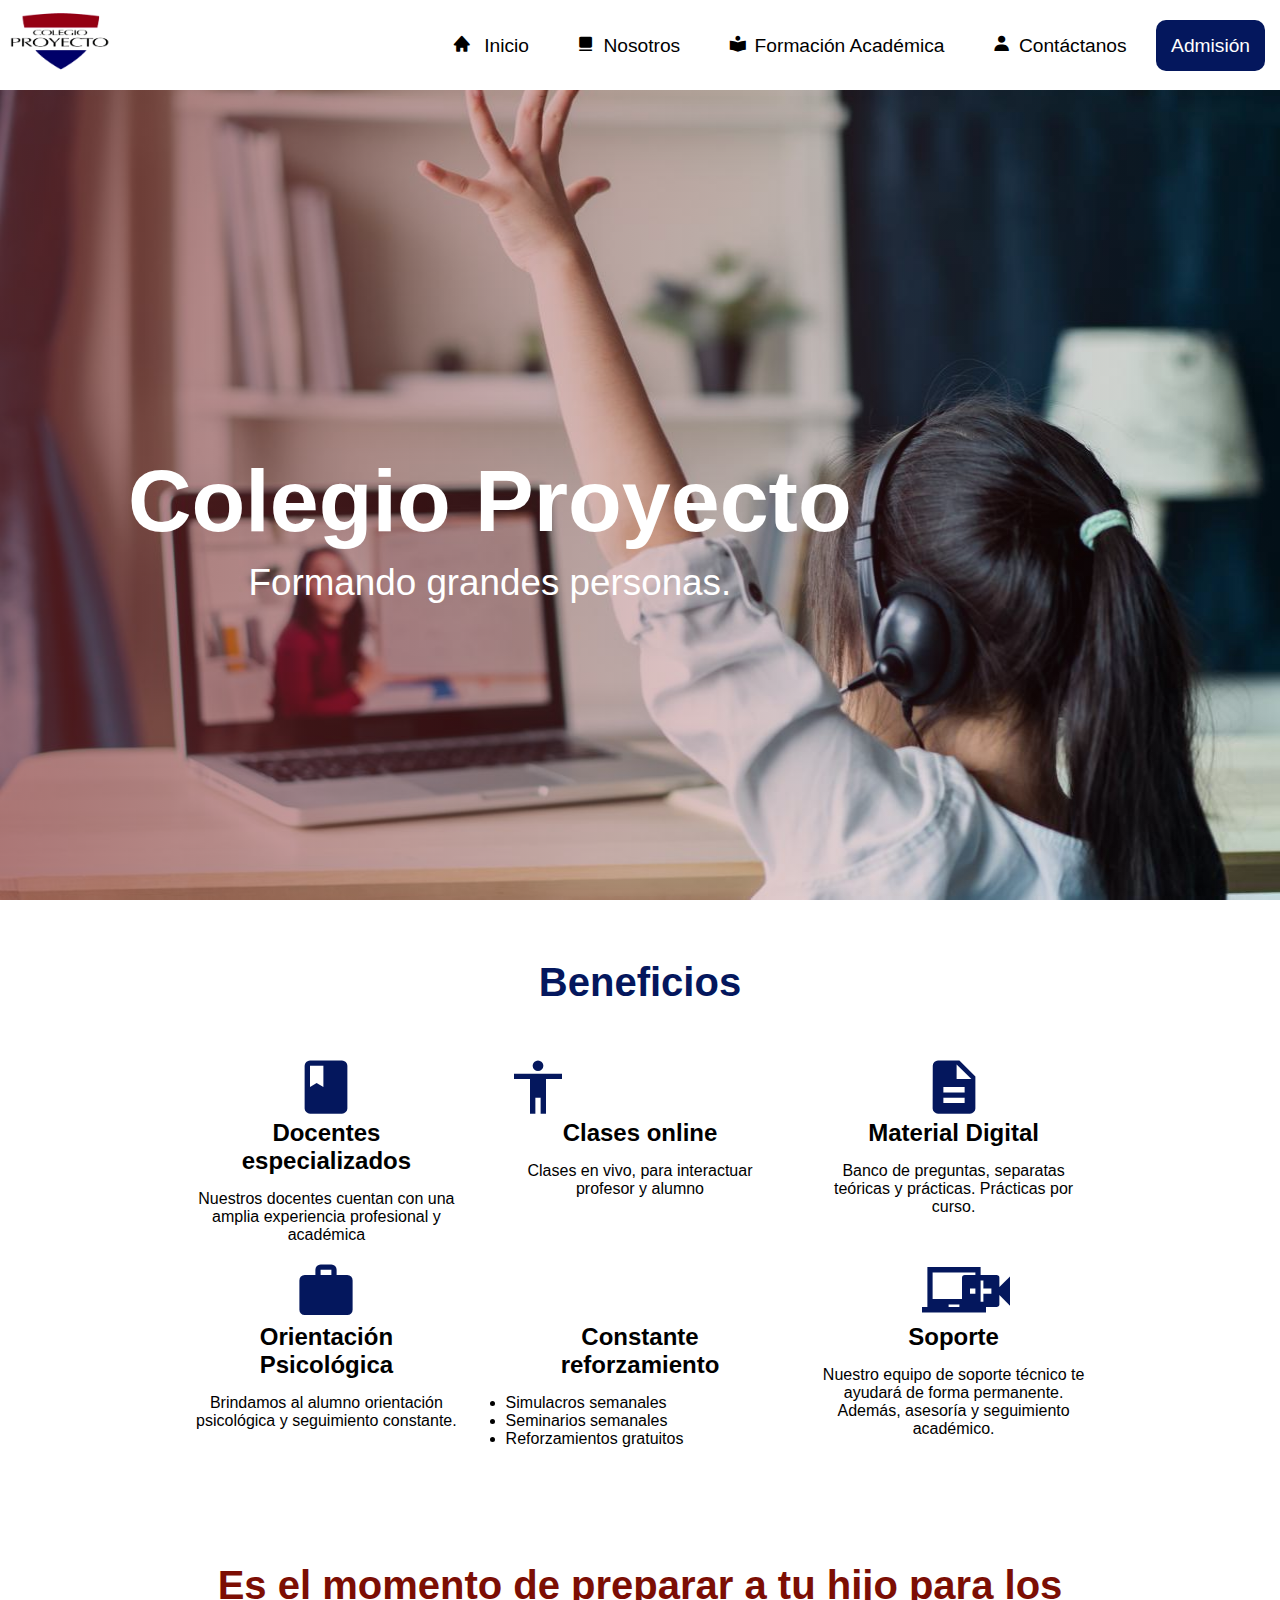
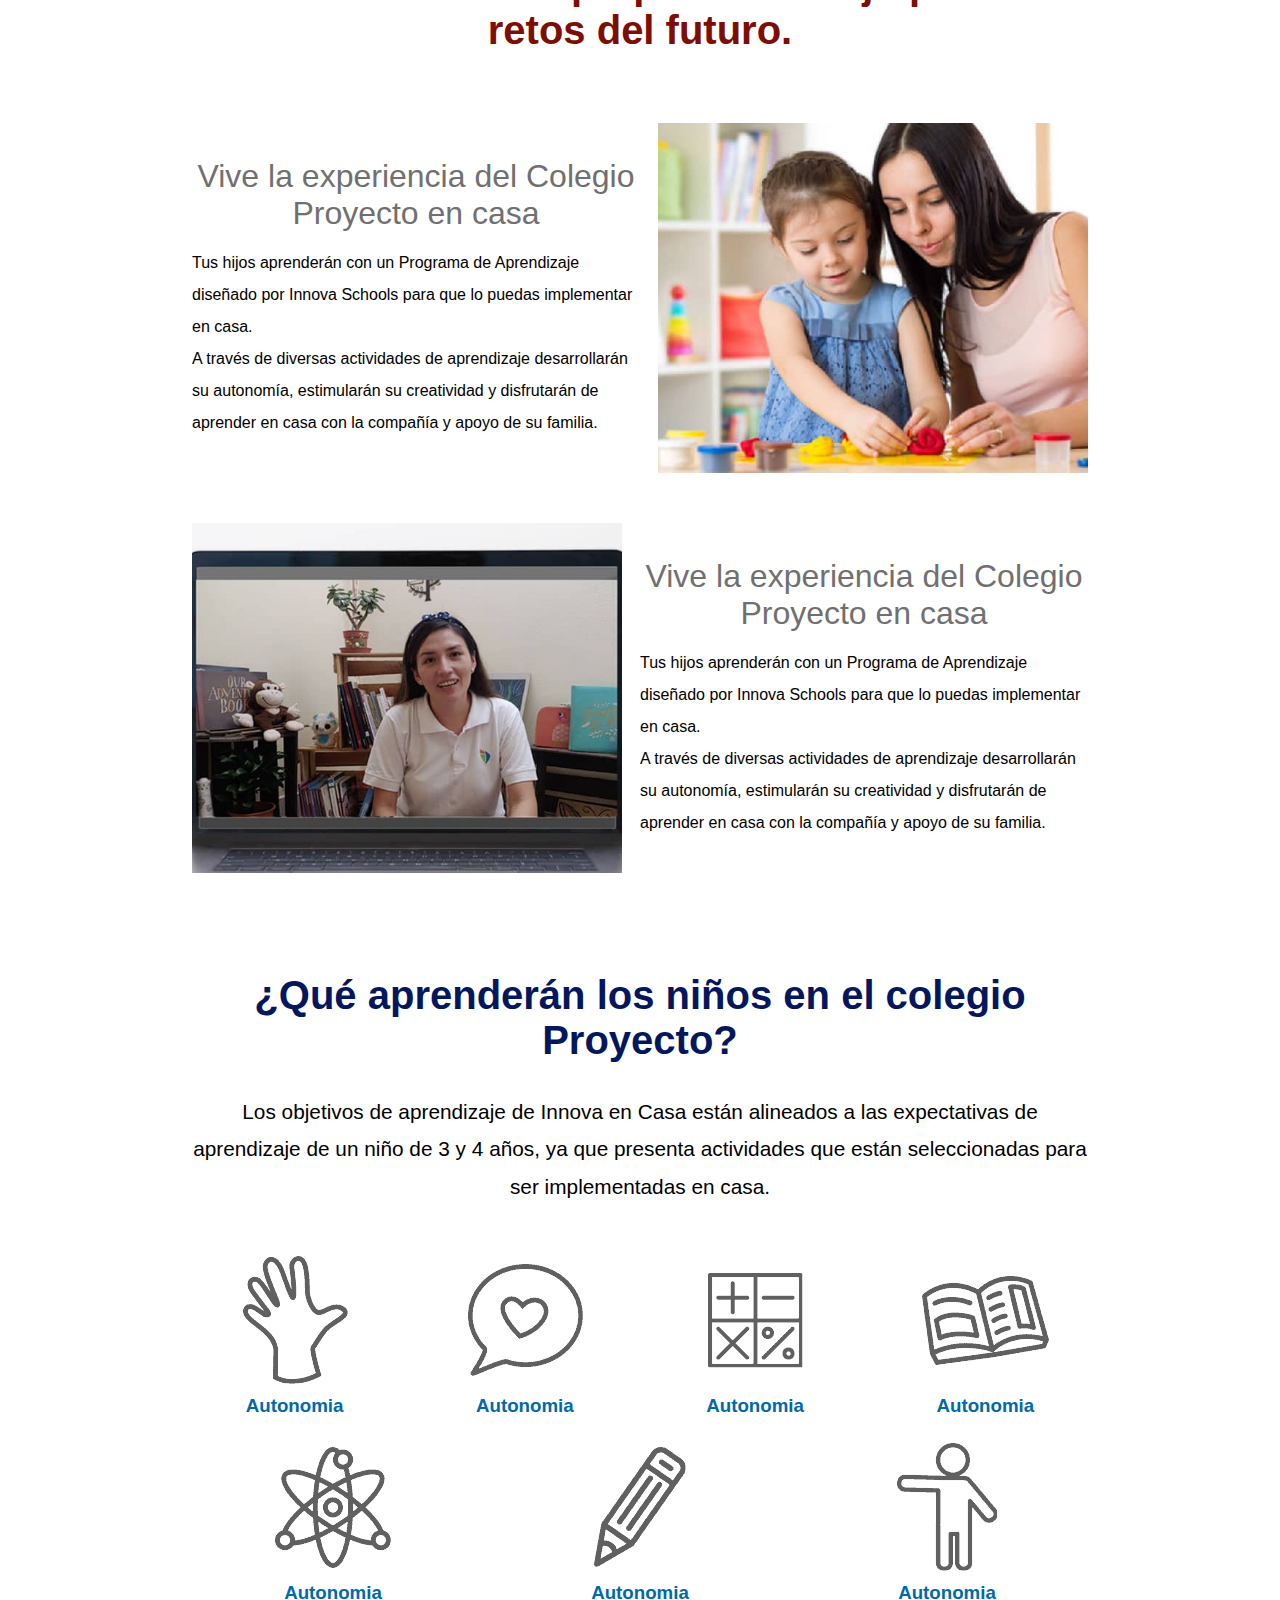
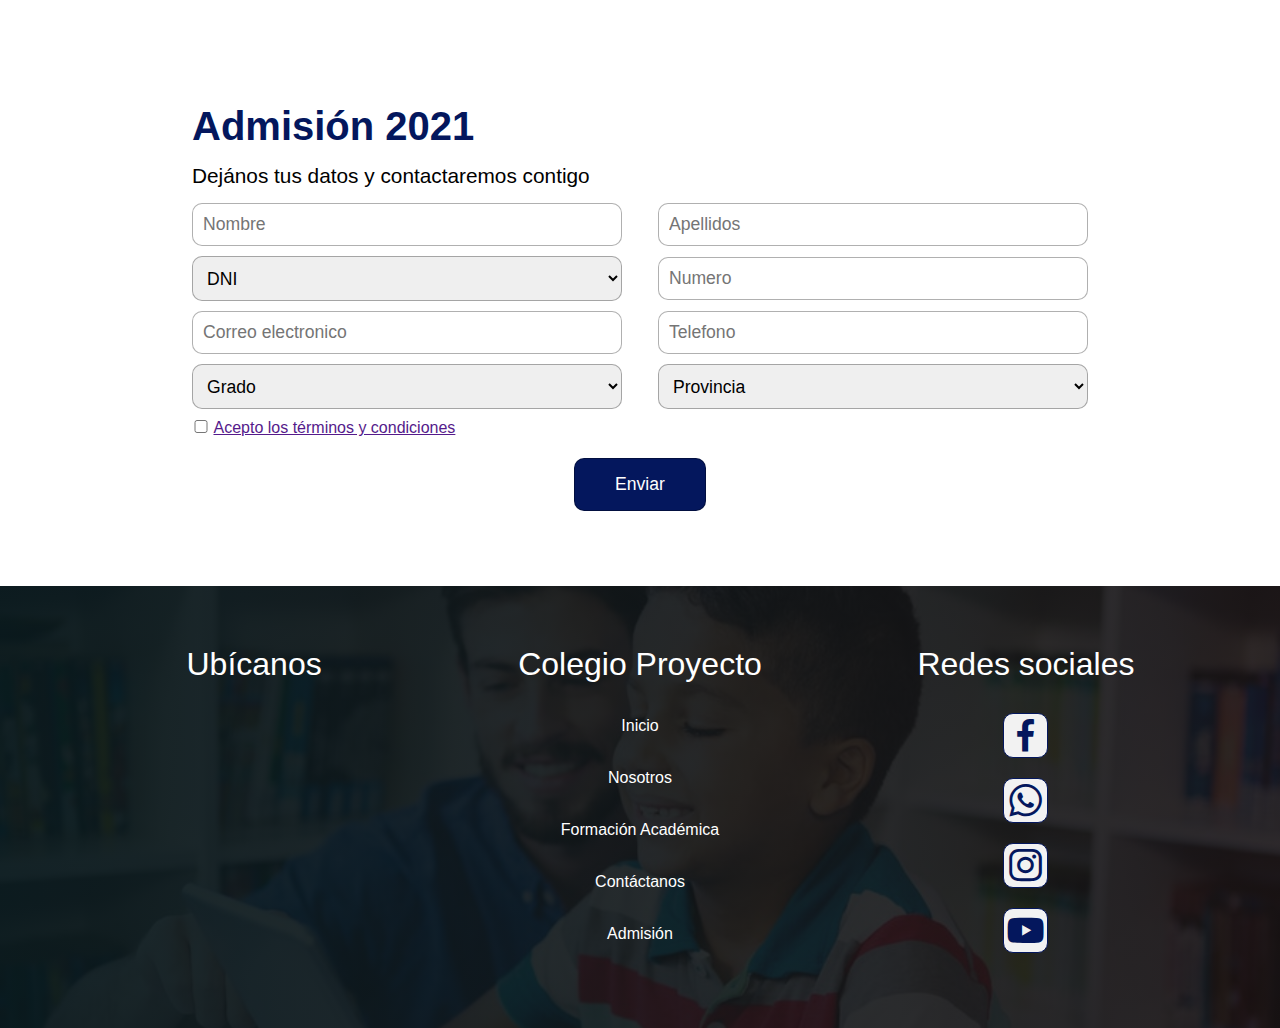
==== commit 0cdba21a: "Agregando contenido a index" ====
--- a/index.html
+++ b/index.html
@@ -101,6 +101,65 @@
                         </span>
                         <h3 class="subtitulo">Soporte</h3>
                         <p class="parrafo">Nuestro equipo de soporte técnico te ayudará de forma permanente. Además, asesoría y seguimiento académico.</p>
+                    </div>
+                </div>
+            </section>
+
+            <section id="conocenos">
+                <h2 class="titulo-general">Es el momento de preparar a tu hijo para los retos del futuro.</h2>
+                <div class="card">
+                    <div class="info">
+                        <h2 class="titulo">Vive la experiencia del Colegio Proyecto en casa</h2>
+                        <p class="parrafo">Tus hijos aprenderán con un Programa de Aprendizaje diseñado por Innova Schools para que lo puedas implementar en casa.
+                        <br>
+                        A través de diversas actividades de aprendizaje desarrollarán su autonomía, estimularán su creatividad y disfrutarán de aprender en casa con la compañía y apoyo de su familia.</p>
+                    </div>
+                    <img src="./img/Profe2.jpg" alt="">
+                </div>
+                <div class="card">
+                    <img src="./img/Profe1.jpg" alt="">
+                    <div class="info">
+                        <h2 class="titulo">Vive la experiencia del Colegio Proyecto en casa</h2>
+                        <p class="parrafo">Tus hijos aprenderán con un Programa de Aprendizaje diseñado por Innova Schools para que lo puedas implementar en casa.
+                        <br>
+                        A través de diversas actividades de aprendizaje desarrollarán su autonomía, estimularán su creatividad y disfrutarán de aprender en casa con la compañía y apoyo de su familia.</p>
+                    </div>
+                </div>
+            </section>
+
+            <section id="objetivos">
+                <h2 class="titulo">¿Qué aprenderán los niños en el colegio Proyecto?</h2>
+                <p class="parrafo">Los objetivos de aprendizaje de Innova en Casa están alineados a las expectativas de aprendizaje de un niño de 3 y 4 años, ya que presenta actividades que están seleccionadas para ser implementadas en casa.</p>
+                <div class="contenedor-objetivos">
+                    <div class="card">
+                        <img src="./img/autonomia1-innova.png" alt="">
+                        <h3>Autonomia</h3>
+                    </div>
+                    <div class="card">
+                        <img src="./img/desarrollo-socioemocional-innova.png" alt="">
+                        <h3>Autonomia</h3>
+                    </div>
+                    <div class="card">
+                        <img src="./img/matematica-innova.png" alt="">
+                        <h3>Autonomia</h3>
+                    </div>
+                    <div class="card">
+                        <img src="./img/comunicacion-innova.png" alt="">
+                        <h3>Autonomia</h3>
+                    </div>
+                </div>
+                <div class="contenedor-objetivos">
+                    <div class="card">
+                        <img src="./img/ciencias-innova.png" alt="">
+                        <h3>Autonomia</h3>
+                    </div>
+                    <div class="card">
+                        <img src="./img/motricidad-fina-innova.png" alt="">
+                        <h3>Autonomia</h3>
+                    </div>
+                    <div class="card">
+                        <img src="./img/motrocidad-gruesa-innova.png" alt="">
+                        <h3>Autonomia</h3>
                     </div>
                 </div>
             </section>
--- a/scss/styles.css
+++ b/scss/styles.css
@@ -264,6 +264,172 @@
   }
 }
 
+main #conocenos {
+  margin-top: 100px;
+}
+
+main #conocenos .titulo-general {
+  font-size: 2.5rem;
+  margin-bottom: 70px;
+  color: #7c0e04;
+  text-align: center;
+}
+
+@media screen and (max-width: 425px) {
+  main #conocenos .titulo-general {
+    font-size: 2rem;
+  }
+}
+
+main #conocenos .card {
+  display: -webkit-box;
+  display: -ms-flexbox;
+  display: flex;
+  -ms-flex-wrap: wrap;
+      flex-wrap: wrap;
+  -webkit-box-pack: justify;
+      -ms-flex-pack: justify;
+          justify-content: space-between;
+  -webkit-box-align: center;
+      -ms-flex-align: center;
+          align-items: center;
+  margin-bottom: 50px;
+  gap: 10px;
+}
+
+main #conocenos .card .info {
+  width: 50%;
+}
+
+main #conocenos .card .info .titulo {
+  margin-bottom: 15px;
+  font-size: 2rem;
+  font-weight: 500;
+  color: #707070;
+  text-align: center;
+}
+
+@media screen and (max-width: 425px) {
+  main #conocenos .card .info .titulo {
+    font-size: 1.5rem;
+  }
+}
+
+main #conocenos .card .info .parrafo {
+  line-height: 2;
+  font-weight: 1.7rem;
+}
+
+@media screen and (max-width: 425px) {
+  main #conocenos .card .info .parrafo {
+    font-size: 1.2rem;
+    line-height: 1.2;
+  }
+}
+
+@media screen and (max-width: 425px) {
+  main #conocenos .card .info {
+    width: 100%;
+    -webkit-box-ordinal-group: 2;
+        -ms-flex-order: 1;
+            order: 1;
+  }
+}
+
+@media screen and (max-width: 320px) {
+  main #conocenos .card .info {
+    width: 100%;
+  }
+}
+
+main #conocenos .card img {
+  width: 48%;
+  height: 350px;
+  -o-object-fit: cover;
+     object-fit: cover;
+  -o-object-position: center;
+     object-position: center;
+}
+
+@media screen and (max-width: 425px) {
+  main #conocenos .card img {
+    width: 100%;
+    -webkit-box-ordinal-group: 3;
+        -ms-flex-order: 2;
+            order: 2;
+  }
+}
+
+@media screen and (max-width: 320px) {
+  main #conocenos .card img {
+    width: 100%;
+  }
+}
+
+@media screen and (max-width: 425px) {
+  main #conocenos .card {
+    width: 100%;
+    -webkit-box-ordinal-group: 3;
+        -ms-flex-order: 2;
+            order: 2;
+    margin-bottom: 100px;
+  }
+}
+
+main #objetivos {
+  margin-top: 100px;
+}
+
+main #objetivos .titulo {
+  font-size: 2.5rem;
+  text-align: center;
+  color: #04175d;
+  margin-bottom: 30px;
+}
+
+@media screen and (max-width: 425px) {
+  main #objetivos .titulo {
+    font-size: 1.5rem;
+  }
+}
+
+@media screen and (max-width: 320px) {
+  main #objetivos .titulo {
+    width: 100%;
+  }
+}
+
+main #objetivos .parrafo {
+  text-align: center;
+  line-height: 1.8;
+  font-size: 1.3rem;
+  margin-bottom: 40px;
+}
+
+@media screen and (max-width: 425px) {
+  main #objetivos .parrafo {
+    font-size: 16px;
+  }
+}
+
+main #objetivos .contenedor-objetivos {
+  text-align: center;
+  gap: 25px;
+  margin-bottom: 15px;
+  color: #0069aa;
+  display: -webkit-box;
+  display: -ms-flexbox;
+  display: flex;
+  -ms-flex-wrap: wrap;
+      flex-wrap: wrap;
+  -ms-flex-pack: distribute;
+      justify-content: space-around;
+  -webkit-box-align: start;
+      -ms-flex-align: start;
+          align-items: flex-start;
+  width: 100%;
+}
+
 main #admision .contenedorAdmision .titulo {
   margin-top: 100px;
   margin-bottom: 15px;
@@ -274,7 +440,7 @@
 
 @media screen and (max-width: 320px) {
   main #admision .contenedorAdmision .titulo {
-    font-size: 1.3rem;
+    font-size: 1.5rem;
   }
 }
 
@@ -543,6 +709,8 @@
      object-position: center;
   -webkit-transition: all 1s;
   transition: all 1s;
+  -webkit-box-shadow: 4px 4px 8px -1px rgba(0, 0, 0, 0.57);
+          box-shadow: 4px 4px 8px -1px rgba(0, 0, 0, 0.57);
 }
 
 #nosotros .contenedorNosotros .cardNosotros .imagen:hover img {
@@ -910,6 +1078,8 @@
 
 main#contacto .contenedor .ubicacion .mapa {
   width: 100%;
+  -webkit-box-shadow: 4px 4px 8px -1px rgba(0, 0, 0, 0.57);
+          box-shadow: 4px 4px 8px -1px rgba(0, 0, 0, 0.57);
 }
 
 main#contacto .contenedor .ubicacion .mapa iframe {
@@ -939,6 +1109,8 @@
   border: 1px solid #333333;
   border-radius: 5px;
   padding: 30px;
+  -webkit-box-shadow: 4px 4px 8px -1px rgba(0, 0, 0, 0.57);
+          box-shadow: 4px 4px 8px -1px rgba(0, 0, 0, 0.57);
   display: -webkit-box;
   display: -ms-flexbox;
   display: flex;
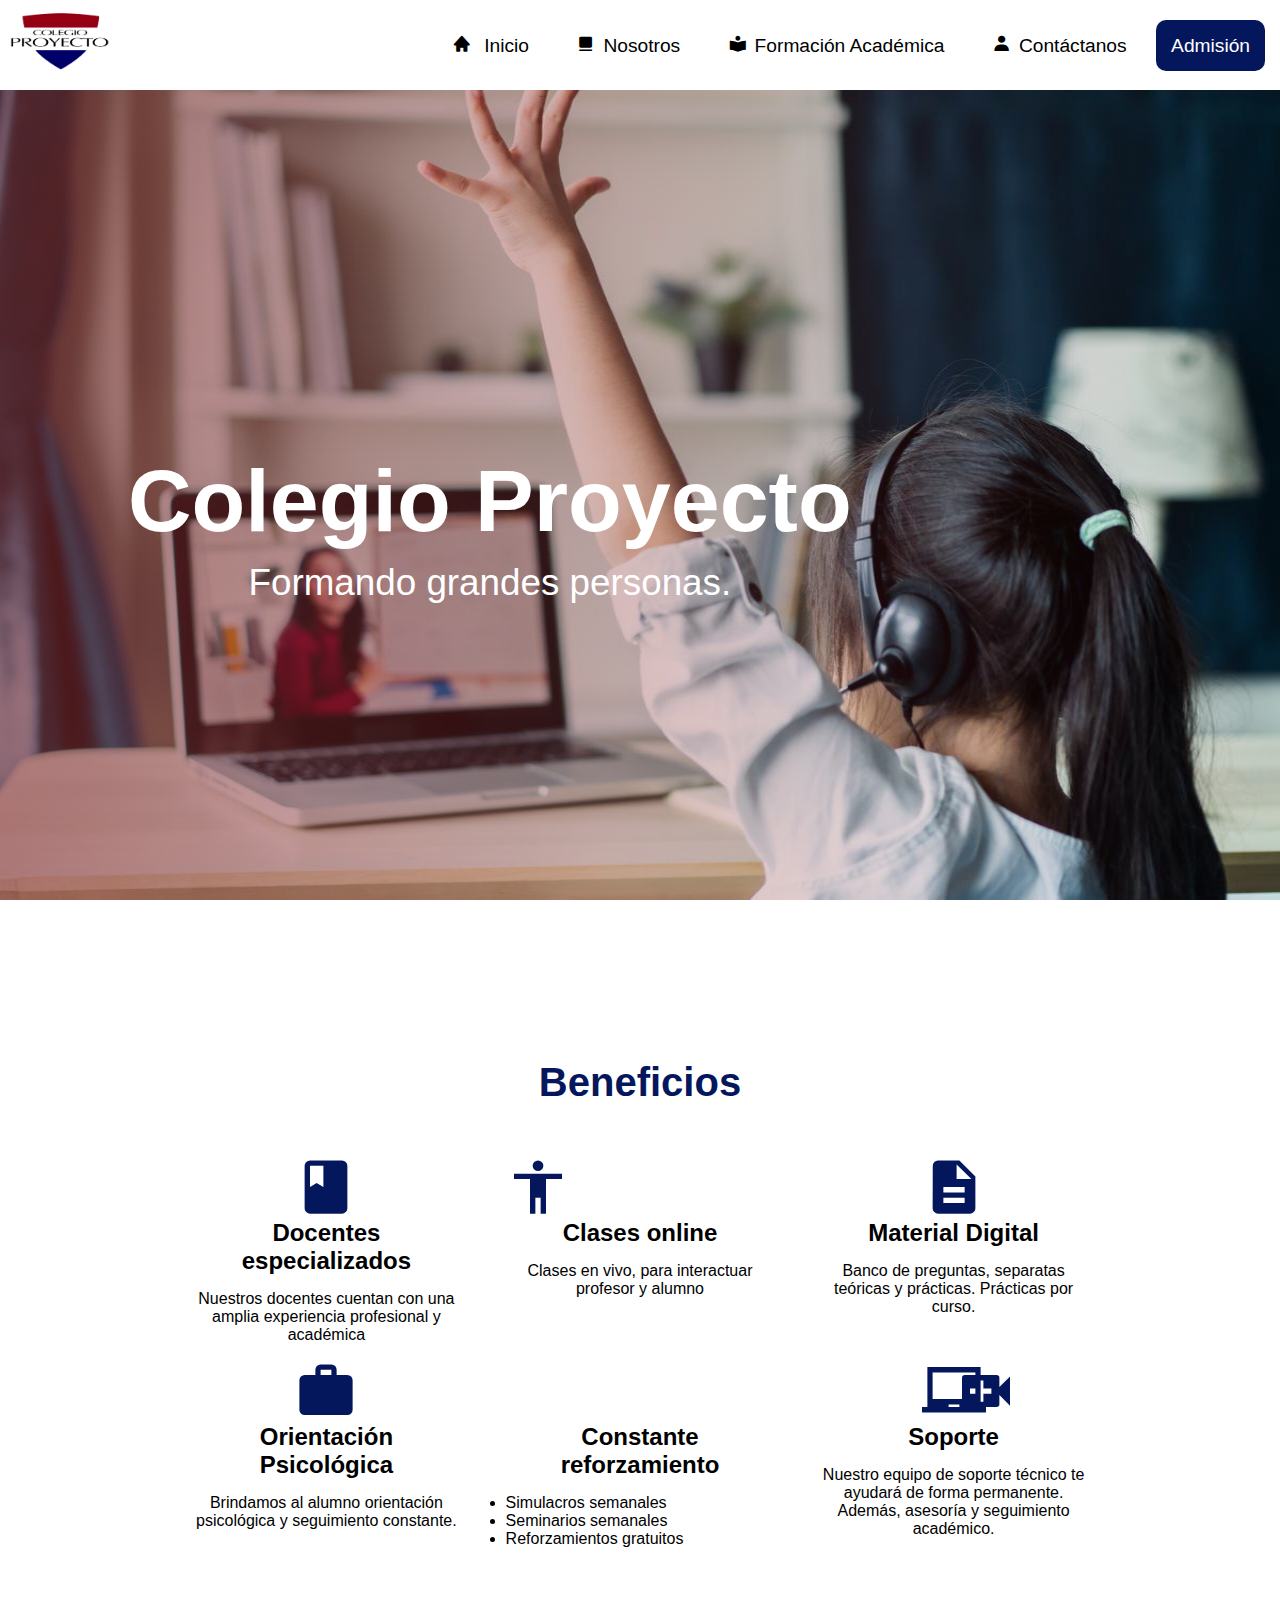
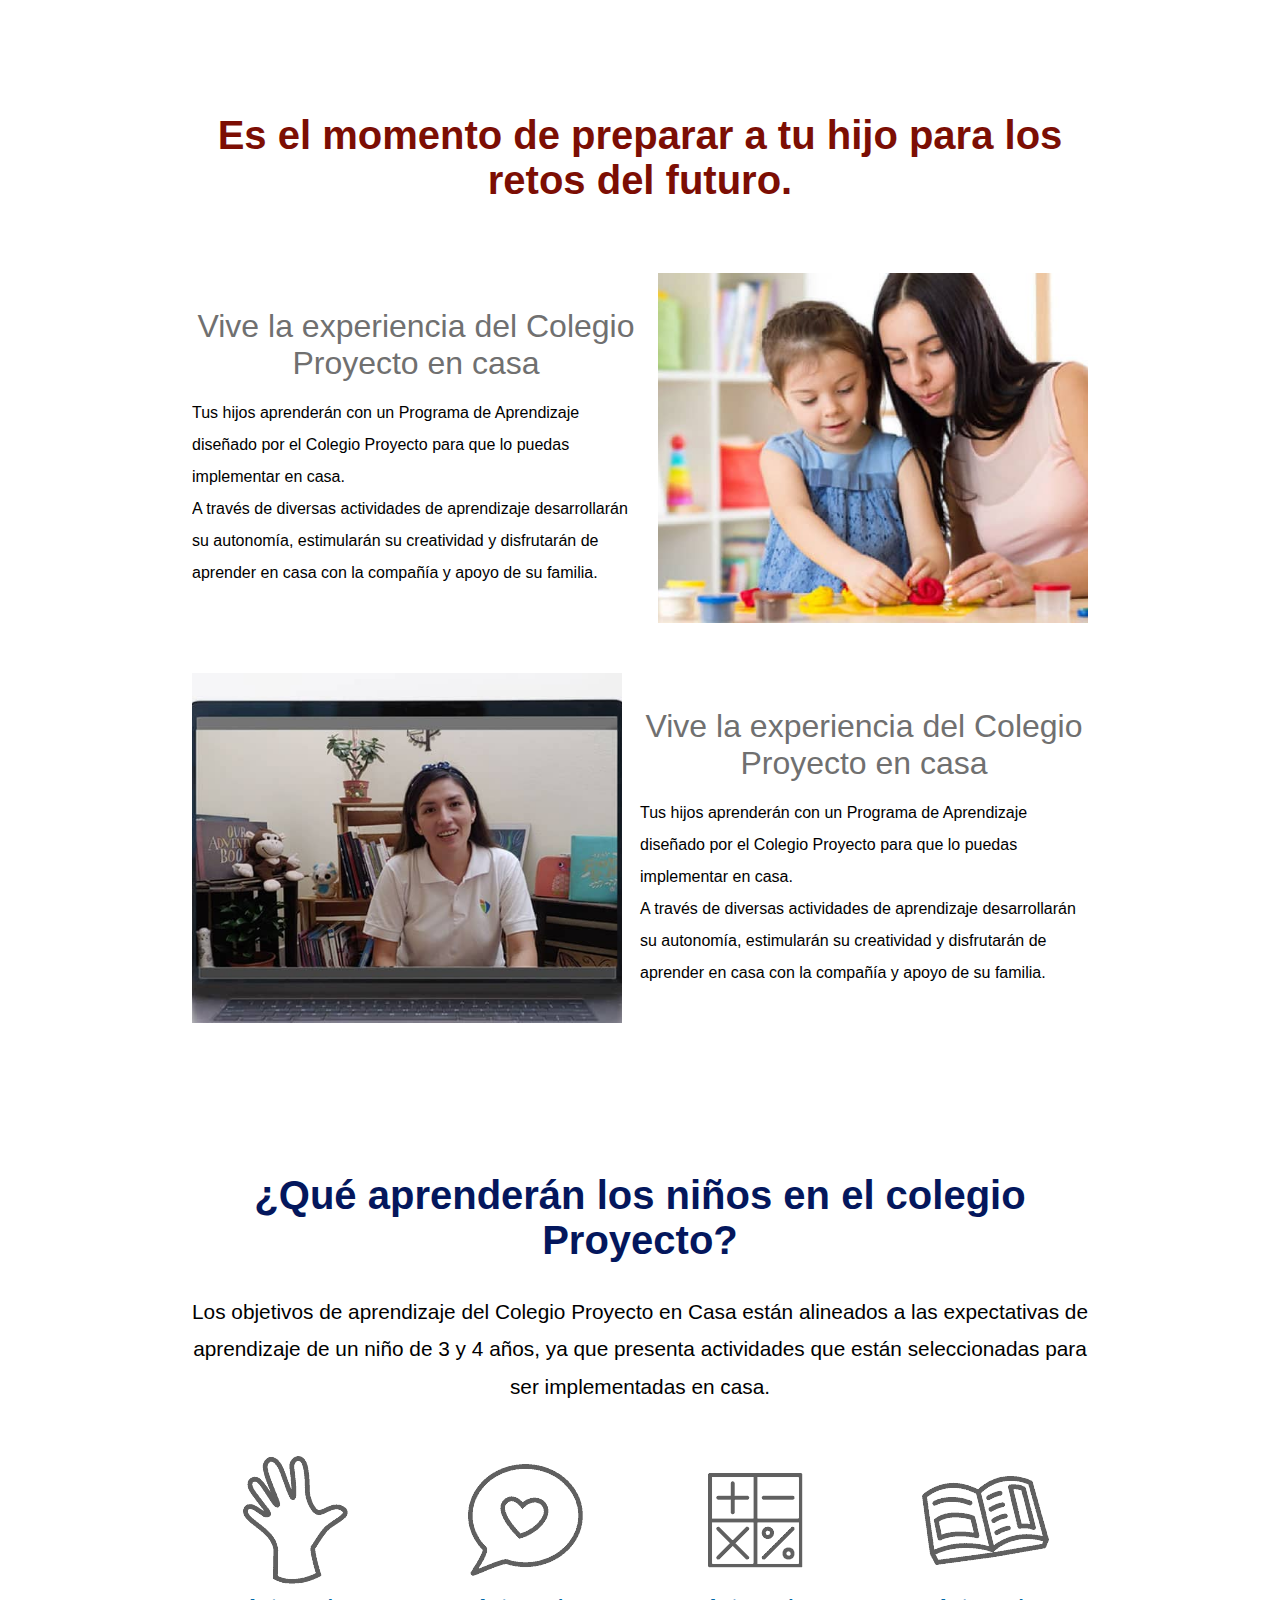
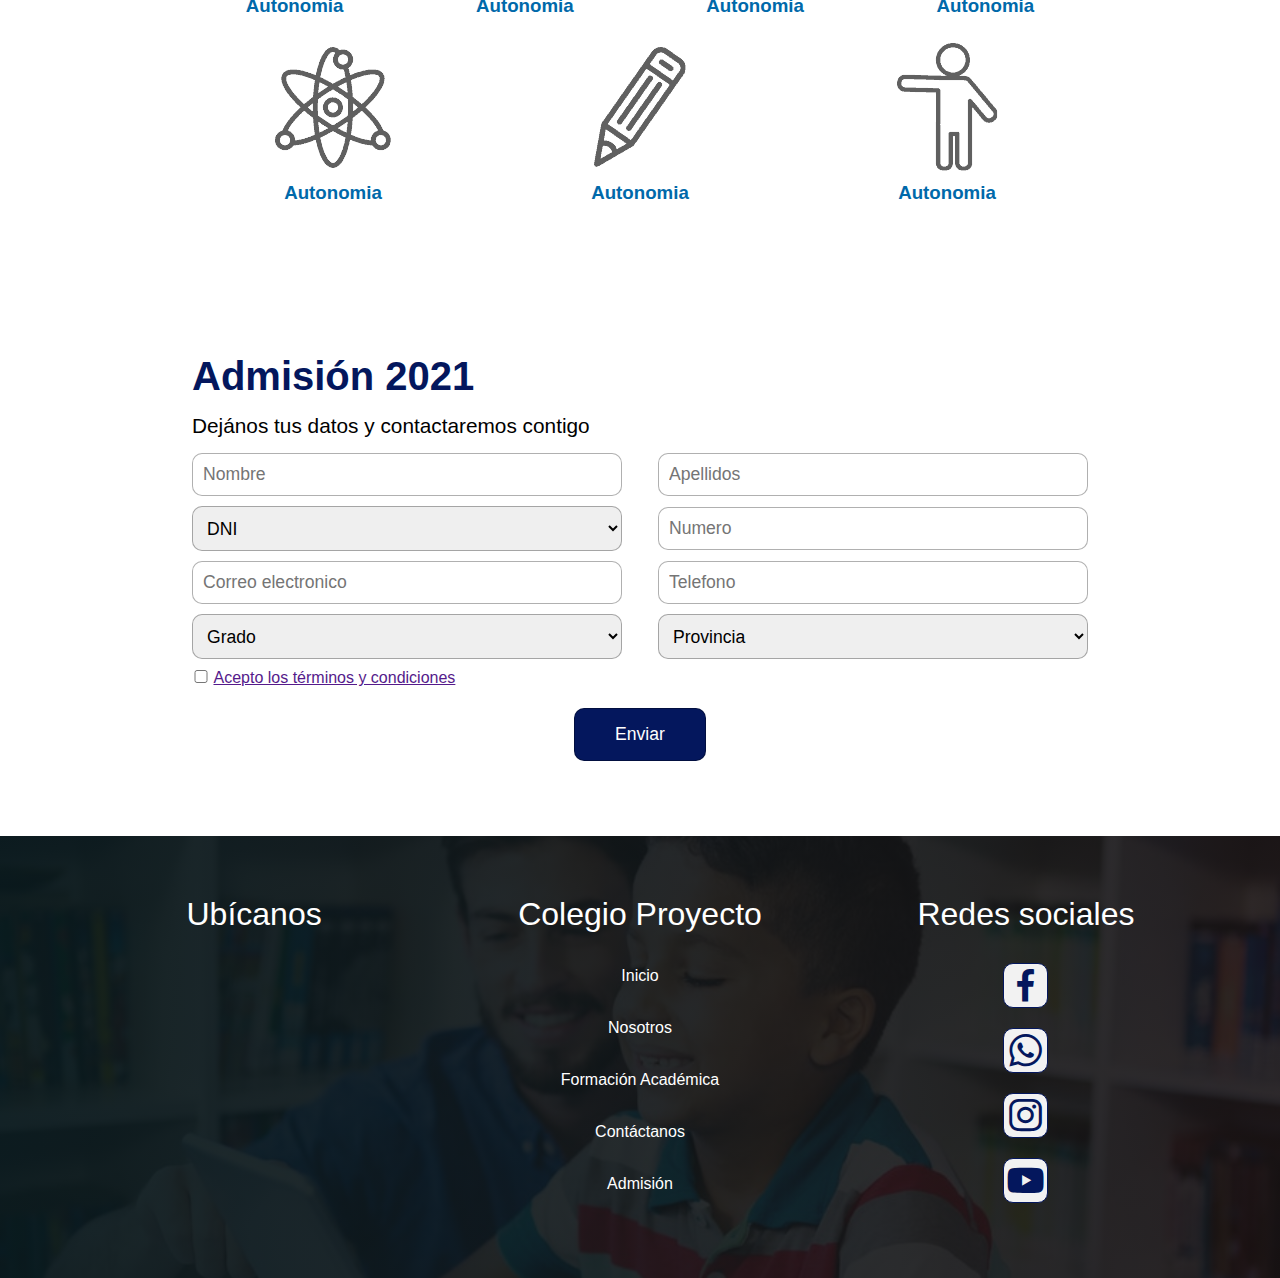
==== commit e9d770bc: "Arreglando estilos mobile" ====
--- a/index.html
+++ b/index.html
@@ -110,7 +110,7 @@
                 <div class="card">
                     <div class="info">
                         <h2 class="titulo">Vive la experiencia del Colegio Proyecto en casa</h2>
-                        <p class="parrafo">Tus hijos aprenderán con un Programa de Aprendizaje diseñado por Innova Schools para que lo puedas implementar en casa.
+                        <p class="parrafo">Tus hijos aprenderán con un Programa de Aprendizaje diseñado por el Colegio Proyecto para que lo puedas implementar en casa.
                         <br>
                         A través de diversas actividades de aprendizaje desarrollarán su autonomía, estimularán su creatividad y disfrutarán de aprender en casa con la compañía y apoyo de su familia.</p>
                     </div>
@@ -120,7 +120,7 @@
                     <img src="./img/Profe1.jpg" alt="">
                     <div class="info">
                         <h2 class="titulo">Vive la experiencia del Colegio Proyecto en casa</h2>
-                        <p class="parrafo">Tus hijos aprenderán con un Programa de Aprendizaje diseñado por Innova Schools para que lo puedas implementar en casa.
+                        <p class="parrafo">Tus hijos aprenderán con un Programa de Aprendizaje diseñado por el Colegio Proyecto para que lo puedas implementar en casa.
                         <br>
                         A través de diversas actividades de aprendizaje desarrollarán su autonomía, estimularán su creatividad y disfrutarán de aprender en casa con la compañía y apoyo de su familia.</p>
                     </div>
@@ -129,7 +129,7 @@
 
             <section id="objetivos">
                 <h2 class="titulo">¿Qué aprenderán los niños en el colegio Proyecto?</h2>
-                <p class="parrafo">Los objetivos de aprendizaje de Innova en Casa están alineados a las expectativas de aprendizaje de un niño de 3 y 4 años, ya que presenta actividades que están seleccionadas para ser implementadas en casa.</p>
+                <p class="parrafo">Los objetivos de aprendizaje del Colegio Proyecto en Casa están alineados a las expectativas de aprendizaje de un niño de 3 y 4 años, ya que presenta actividades que están seleccionadas para ser implementadas en casa.</p>
                 <div class="contenedor-objetivos">
                     <div class="card">
                         <img src="./img/autonomia1-innova.png" alt="">
--- a/scss/styles.css
+++ b/scss/styles.css
@@ -45,6 +45,13 @@
   color: #7c0e04;
   -webkit-transform: scale(1.6);
           transform: scale(1.6);
+}
+
+@media screen and (max-width: 768px) {
+  header .menuNavegacion .enlaces a:hover {
+    -webkit-transform: none;
+            transform: none;
+  }
 }
 
 header .menuNavegacion .enlaces a:hover::before {
@@ -115,6 +122,9 @@
   header .menuNavegacion .enlaces.enlacesDos {
     -webkit-transform: translateX(0%);
             transform: translateX(0%);
+    -webkit-box-align: start;
+        -ms-flex-align: start;
+            align-items: flex-start;
   }
 }
 
@@ -160,16 +170,45 @@
   margin-bottom: 10px;
 }
 
+@media screen and (max-width: 768px) {
+  main #index .textos .titulo {
+    font-size: 3.5rem;
+  }
+}
+
+@media screen and (max-width: 425) {
+  main #index .textos .titulo {
+    font-size: 2.5rem;
+  }
+}
+
 main #index .textos .parrafo {
   font-size: 2.3rem;
 }
 
+@media screen and (max-width: 768px) {
+  main #index .textos .parrafo {
+    font-size: 1.8rem;
+  }
+}
+
+@media screen and (max-width: 425px) {
+  main #index .textos .parrafo {
+    font-size: 1.3rem;
+  }
+}
+
 main {
   background-color: white;
 }
 
 main .contenedor {
   width: 70%;
+}
+
+main #beneficios {
+  margin-bottom: 150px;
+  margin-top: 100px;
 }
 
 main #beneficios .titulo {
@@ -266,6 +305,7 @@
 
 main #conocenos {
   margin-top: 100px;
+  margin-bottom: 150px;
 }
 
 main #conocenos .titulo-general {
@@ -378,6 +418,7 @@
 
 main #objetivos {
   margin-top: 100px;
+  margin-bottom: 150px;
 }
 
 main #objetivos .titulo {
@@ -611,14 +652,15 @@
   margin-bottom: 15px;
 }
 
-@media screen and (max-width: 425px) {
+@media screen and (max-width: 768px) {
   #nosotros .textoFlotante .textos .titulo {
-    font-size: 1.3rem;
+    font-size: 3.5rem;
   }
 }
 
 @media screen and (max-width: 320px) {
   #nosotros .textoFlotante .textos .titulo {
+    font-size: 2.5rem;
     margin-top: 0;
   }
 }
@@ -627,15 +669,15 @@
   font-size: 2.3rem;
 }
 
+@media screen and (max-width: 768px) {
+  #nosotros .textoFlotante .textos .parrafo {
+    font-size: 1.8rem;
+  }
+}
+
 @media screen and (max-width: 425px) {
   #nosotros .textoFlotante .textos .parrafo {
     font-size: 1.1rem;
-  }
-}
-
-@media screen and (max-width: 320px) {
-  #nosotros .textoFlotante .textos .parrafo {
-    font-size: 0.9rem;
   }
 }
 
@@ -1015,14 +1057,15 @@
   margin-bottom: 15px;
 }
 
-@media screen and (max-width: 425px) {
+@media screen and (max-width: 768px) {
   main#contacto .textoFlotante .textos .titulo {
-    font-size: 1.3rem;
+    font-size: 3.5rem;
   }
 }
 
 @media screen and (max-width: 320px) {
   main#contacto .textoFlotante .textos .titulo {
+    font-size: 2.5rem;
     margin-top: 0;
   }
 }
@@ -1031,15 +1074,15 @@
   font-size: 2.3rem;
 }
 
+@media screen and (max-width: 768px) {
+  main#contacto .textoFlotante .textos .parrafo {
+    font-size: 1.8rem;
+  }
+}
+
 @media screen and (max-width: 425px) {
   main#contacto .textoFlotante .textos .parrafo {
     font-size: 1.1rem;
-  }
-}
-
-@media screen and (max-width: 320px) {
-  main#contacto .textoFlotante .textos .parrafo {
-    font-size: 0.9rem;
   }
 }
 
@@ -1331,14 +1374,15 @@
   margin-bottom: 15px;
 }
 
-@media screen and (max-width: 425px) {
+@media screen and (max-width: 768px) {
   #admision_alumnos .textoFlotante .textos .titulo {
-    font-size: 1.3rem;
+    font-size: 3.5rem;
   }
 }
 
 @media screen and (max-width: 320px) {
   #admision_alumnos .textoFlotante .textos .titulo {
+    font-size: 2.5rem;
     margin-top: 0;
   }
 }
@@ -1347,15 +1391,15 @@
   font-size: 2.3rem;
 }
 
+@media screen and (max-width: 768px) {
+  #admision_alumnos .textoFlotante .textos .parrafo {
+    font-size: 1.8rem;
+  }
+}
+
 @media screen and (max-width: 425px) {
   #admision_alumnos .textoFlotante .textos .parrafo {
     font-size: 1.1rem;
-  }
-}
-
-@media screen and (max-width: 320px) {
-  #admision_alumnos .textoFlotante .textos .parrafo {
-    font-size: 0.9rem;
   }
 }
 
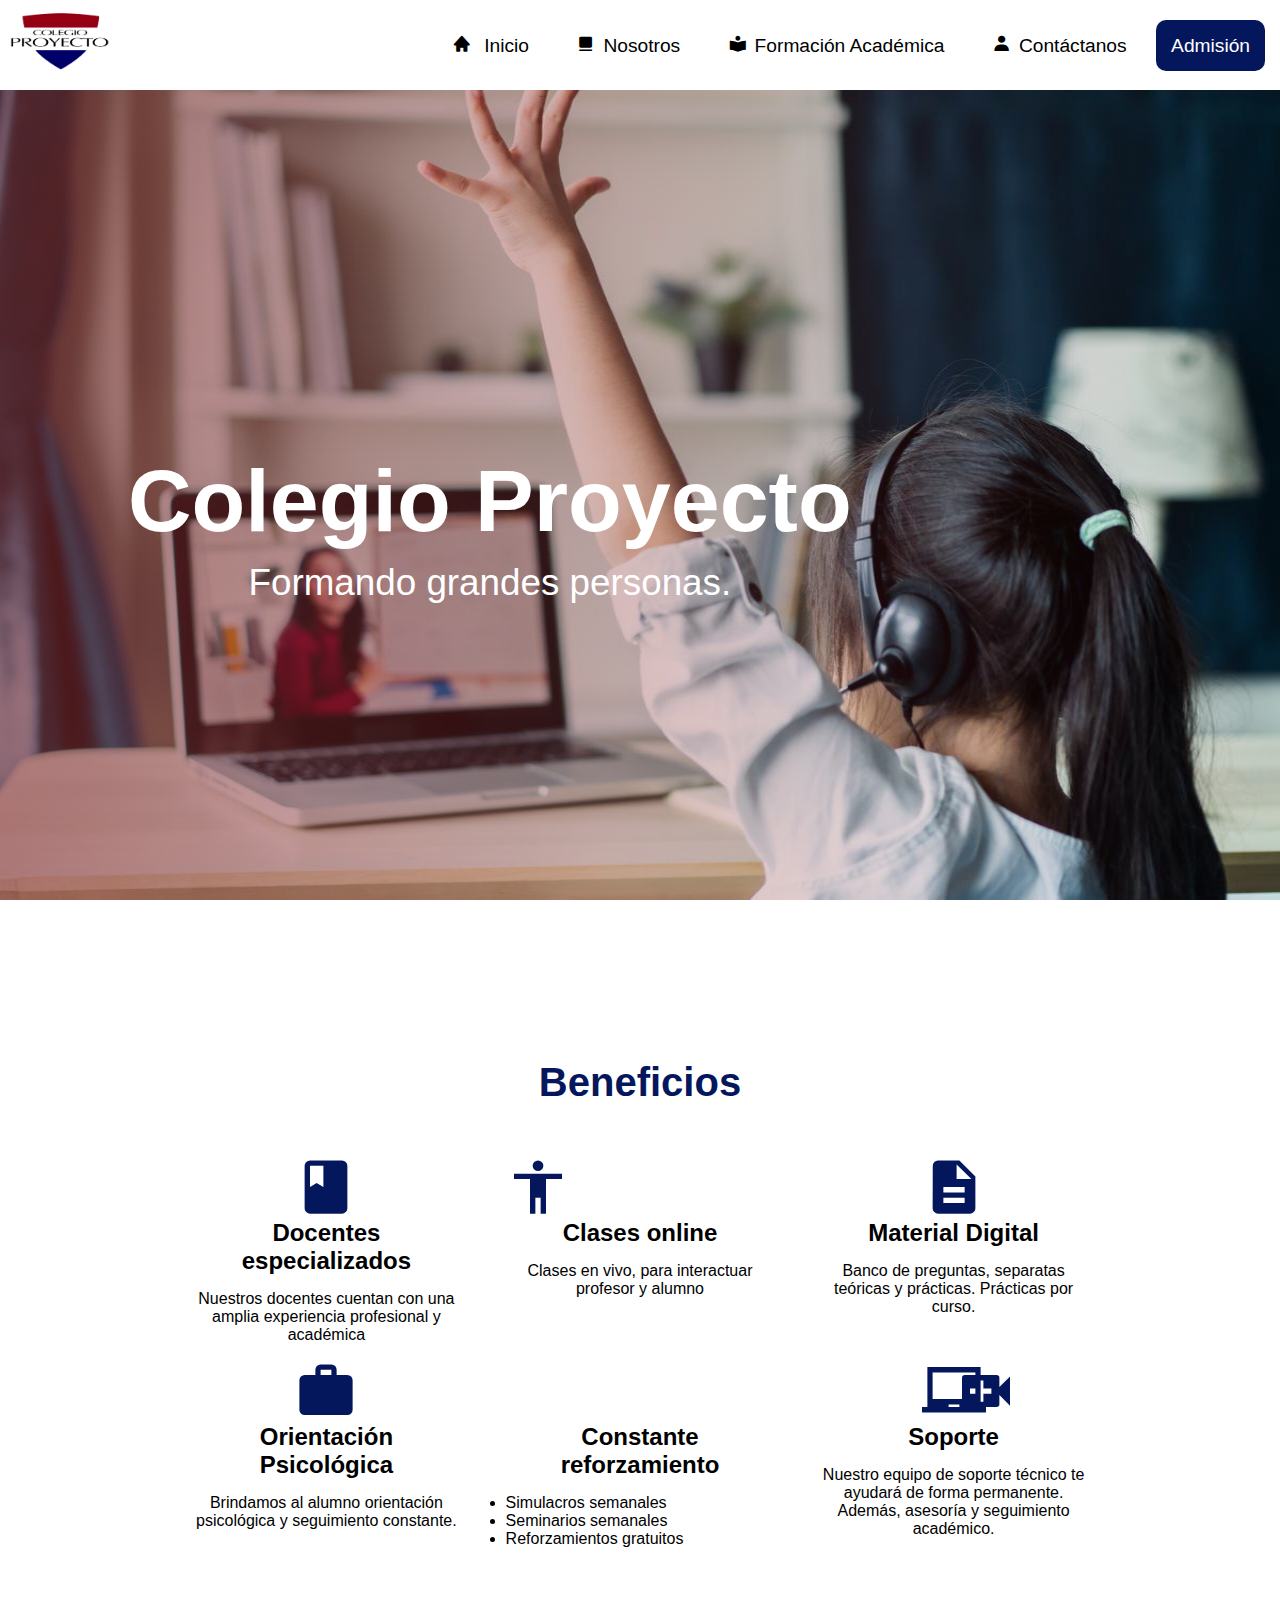
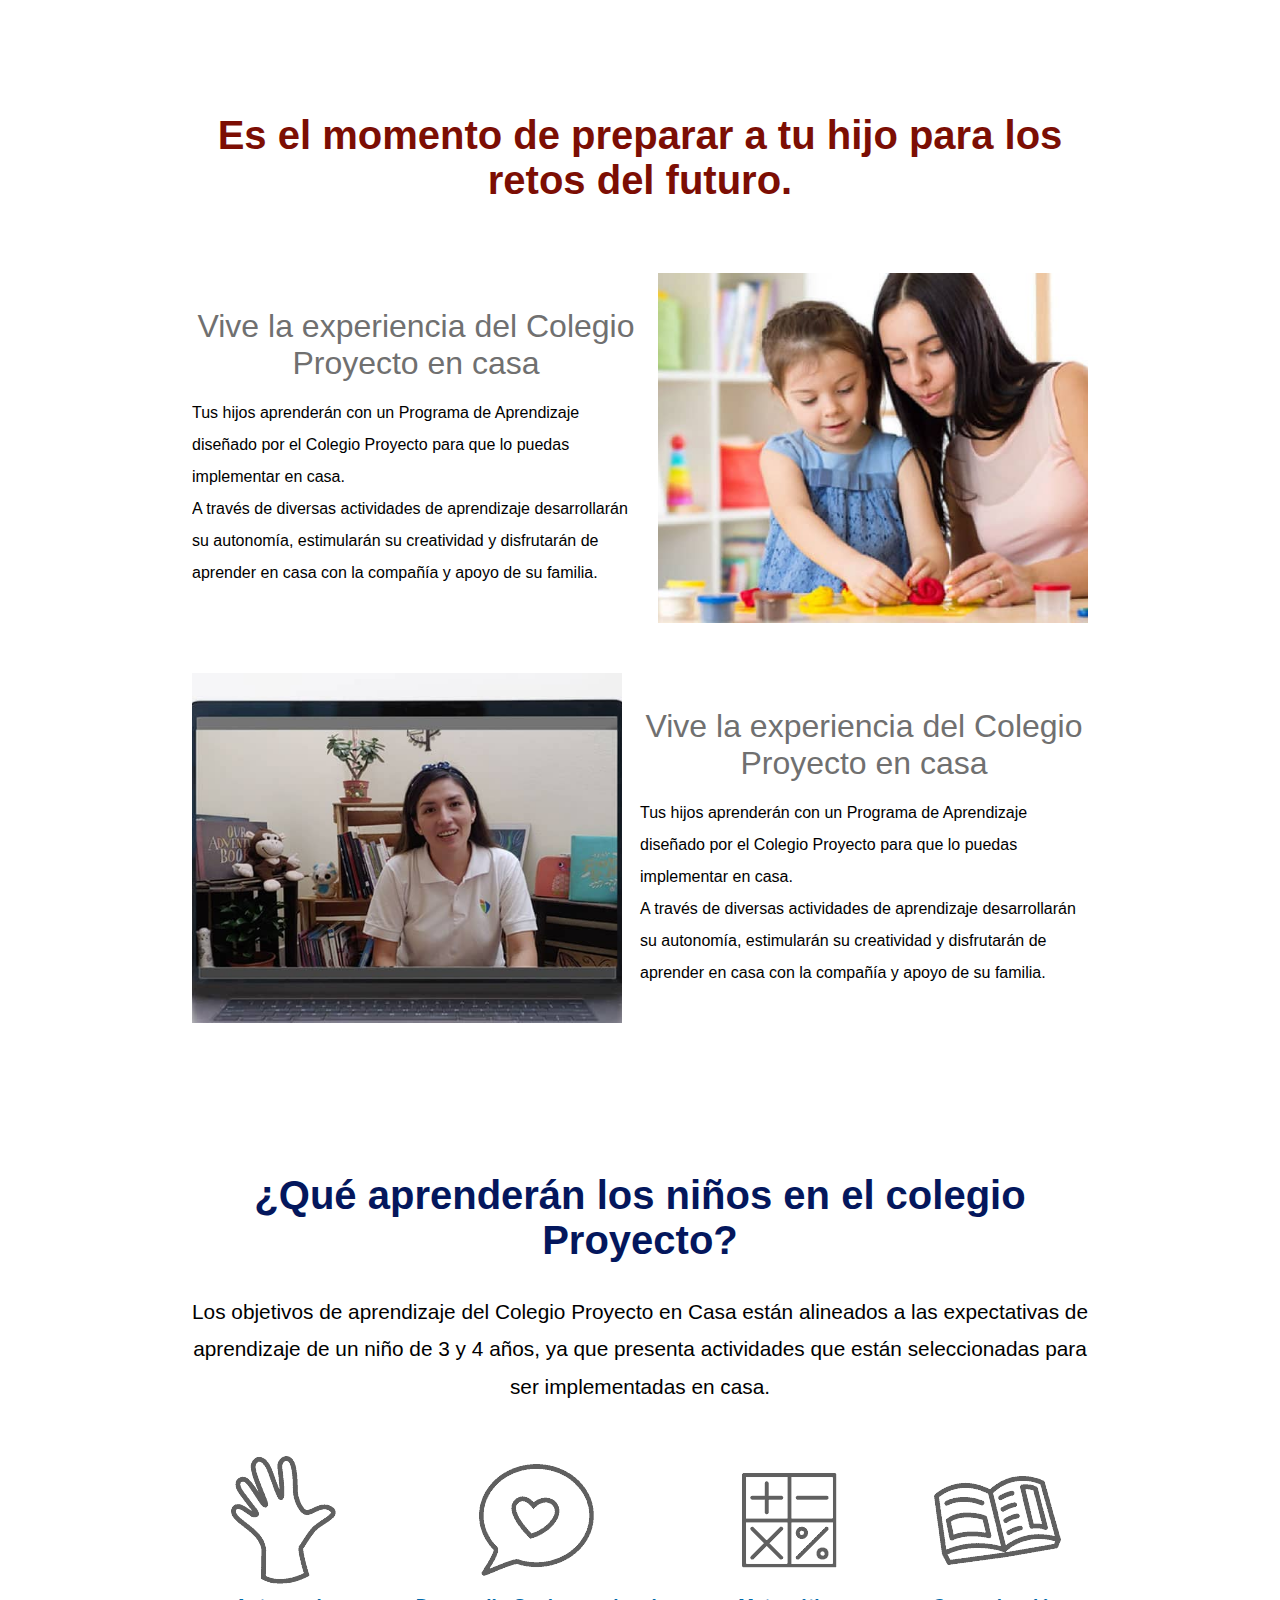
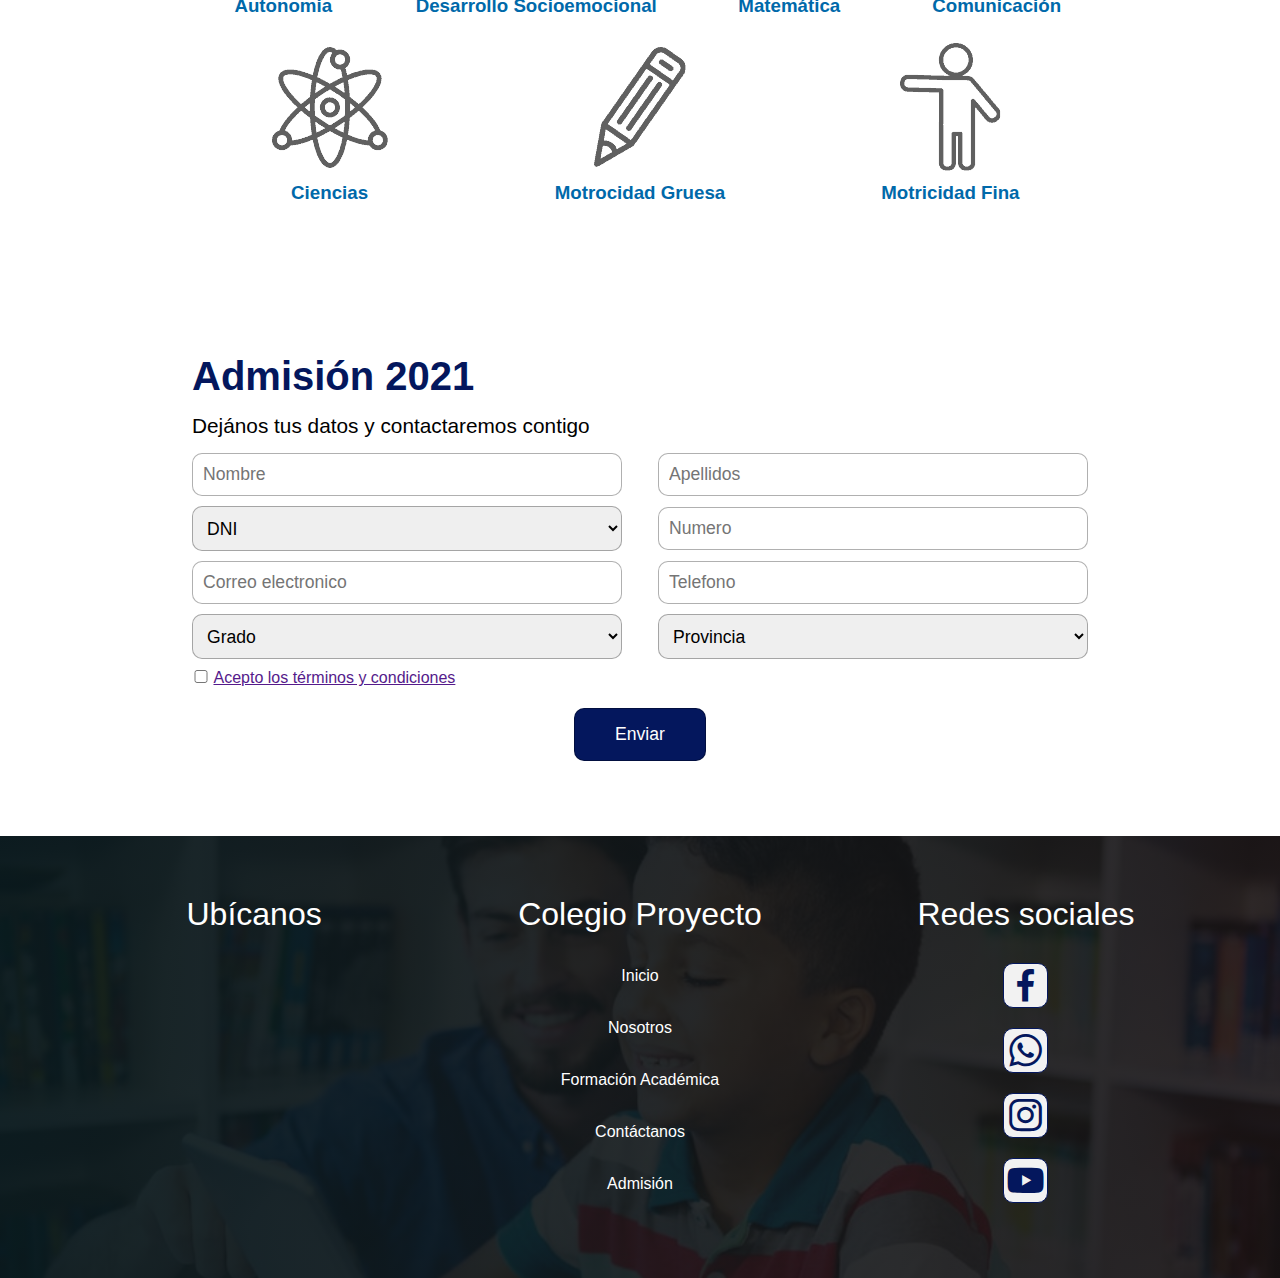
==== commit ba9343ce: "Ultimos cambios" ====
--- a/index.html
+++ b/index.html
@@ -114,10 +114,10 @@
                         <br>
                         A través de diversas actividades de aprendizaje desarrollarán su autonomía, estimularán su creatividad y disfrutarán de aprender en casa con la compañía y apoyo de su familia.</p>
                     </div>
-                    <img src="./img/Profe2.jpg" alt="">
+                    <img src="./img/Profe2.jpg" alt="Madre ayudando a niña">
                 </div>
                 <div class="card">
-                    <img src="./img/Profe1.jpg" alt="">
+                    <img src="./img/Profe1.jpg" alt="Profesora explicando">
                     <div class="info">
                         <h2 class="titulo">Vive la experiencia del Colegio Proyecto en casa</h2>
                         <p class="parrafo">Tus hijos aprenderán con un Programa de Aprendizaje diseñado por el Colegio Proyecto para que lo puedas implementar en casa.
@@ -132,34 +132,34 @@
                 <p class="parrafo">Los objetivos de aprendizaje del Colegio Proyecto en Casa están alineados a las expectativas de aprendizaje de un niño de 3 y 4 años, ya que presenta actividades que están seleccionadas para ser implementadas en casa.</p>
                 <div class="contenedor-objetivos">
                     <div class="card">
-                        <img src="./img/autonomia1-innova.png" alt="">
+                        <img src="./img/autonomia1-innova.png" alt="icono de mano">
                         <h3>Autonomia</h3>
                     </div>
                     <div class="card">
-                        <img src="./img/desarrollo-socioemocional-innova.png" alt="">
-                        <h3>Autonomia</h3>
-                    </div>
-                    <div class="card">
-                        <img src="./img/matematica-innova.png" alt="">
-                        <h3>Autonomia</h3>
-                    </div>
-                    <div class="card">
-                        <img src="./img/comunicacion-innova.png" alt="">
-                        <h3>Autonomia</h3>
+                        <img src="./img/desarrollo-socioemocional-innova.png" alt="icono de corazon">
+                        <h3>Desarrollo Socioemocional</h3>
+                    </div>
+                    <div class="card">
+                        <img src="./img/matematica-innova.png" alt="iconono de matematica">
+                        <h3>Matemática</h3>
+                    </div>
+                    <div class="card">
+                        <img src="./img/comunicacion-innova.png" alt="icnono de un libro">
+                        <h3>Comunicación</h3>
                     </div>
                 </div>
                 <div class="contenedor-objetivos">
                     <div class="card">
-                        <img src="./img/ciencias-innova.png" alt="">
-                        <h3>Autonomia</h3>
-                    </div>
-                    <div class="card">
-                        <img src="./img/motricidad-fina-innova.png" alt="">
-                        <h3>Autonomia</h3>
-                    </div>
-                    <div class="card">
-                        <img src="./img/motrocidad-gruesa-innova.png" alt="">
-                        <h3>Autonomia</h3>
+                        <img src="./img/ciencias-innova.png" alt="iconono de molecula">
+                        <h3>Ciencias</h3>
+                    </div>
+                    <div class="card">
+                        <img src="./img/motricidad-fina-innova.png" alt="iconono de niño moviendose">
+                        <h3>Motrocidad Gruesa</h3>
+                    </div>
+                    <div class="card">
+                        <img src="./img/motrocidad-gruesa-innova.png" alt="icono de lapiz">
+                        <h3>Motricidad Fina</h3>
                     </div>
                 </div>
             </section>
--- a/scss/styles.css
+++ b/scss/styles.css
@@ -79,9 +79,20 @@
           transform: none;
 }
 
+header .menuNavegacion .enlaces a:nth-child(5):hover::before {
+  width: 0%;
+}
+
+@media screen and (max-width: 768px) {
+  header .menuNavegacion .enlaces a:nth-child(5) {
+    margin-left: 20px;
+  }
+}
+
 @media screen and (max-width: 768px) {
   header .menuNavegacion .enlaces a {
     color: white;
+    margin: 10px 0;
   }
 }
 
@@ -114,7 +125,7 @@
     -webkit-box-align: center;
         -ms-flex-align: center;
             align-items: center;
-    width: 60%;
+    width: 90%;
   }
 }
 
@@ -277,6 +288,12 @@
 @media screen and (max-width: 320px) {
   main #beneficios .contenedorBeneficios .cardBeneficio .parrafo {
     font-size: 1.1rem;
+  }
+}
+
+@media screen and (max-width: 425px) {
+  main #beneficios .contenedorBeneficios .cardBeneficio ul {
+    margin: 0 auto;
   }
 }
 
@@ -783,10 +800,10 @@
 }
 
 @media screen and (max-width: 768px) {
-  #nosotros .contenedorNosotros .cardNosotros #mision img {
-    -webkit-box-ordinal-group: 2;
-        -ms-flex-order: 1;
-            order: 1;
+  #nosotros .contenedorNosotros .cardNosotros #mision .imagen {
+    -webkit-box-ordinal-group: 6;
+        -ms-flex-order: 5;
+            order: 5;
   }
 }
 
@@ -819,10 +836,10 @@
 }
 
 @media screen and (max-width: 768px) {
-  #nosotros .contenedorNosotros .cardNosotros #historia img {
-    -webkit-box-ordinal-group: 2;
-        -ms-flex-order: 1;
-            order: 1;
+  #nosotros .contenedorNosotros .cardNosotros #historia .imagen {
+    -webkit-box-ordinal-group: 6;
+        -ms-flex-order: 5;
+            order: 5;
   }
 }
 
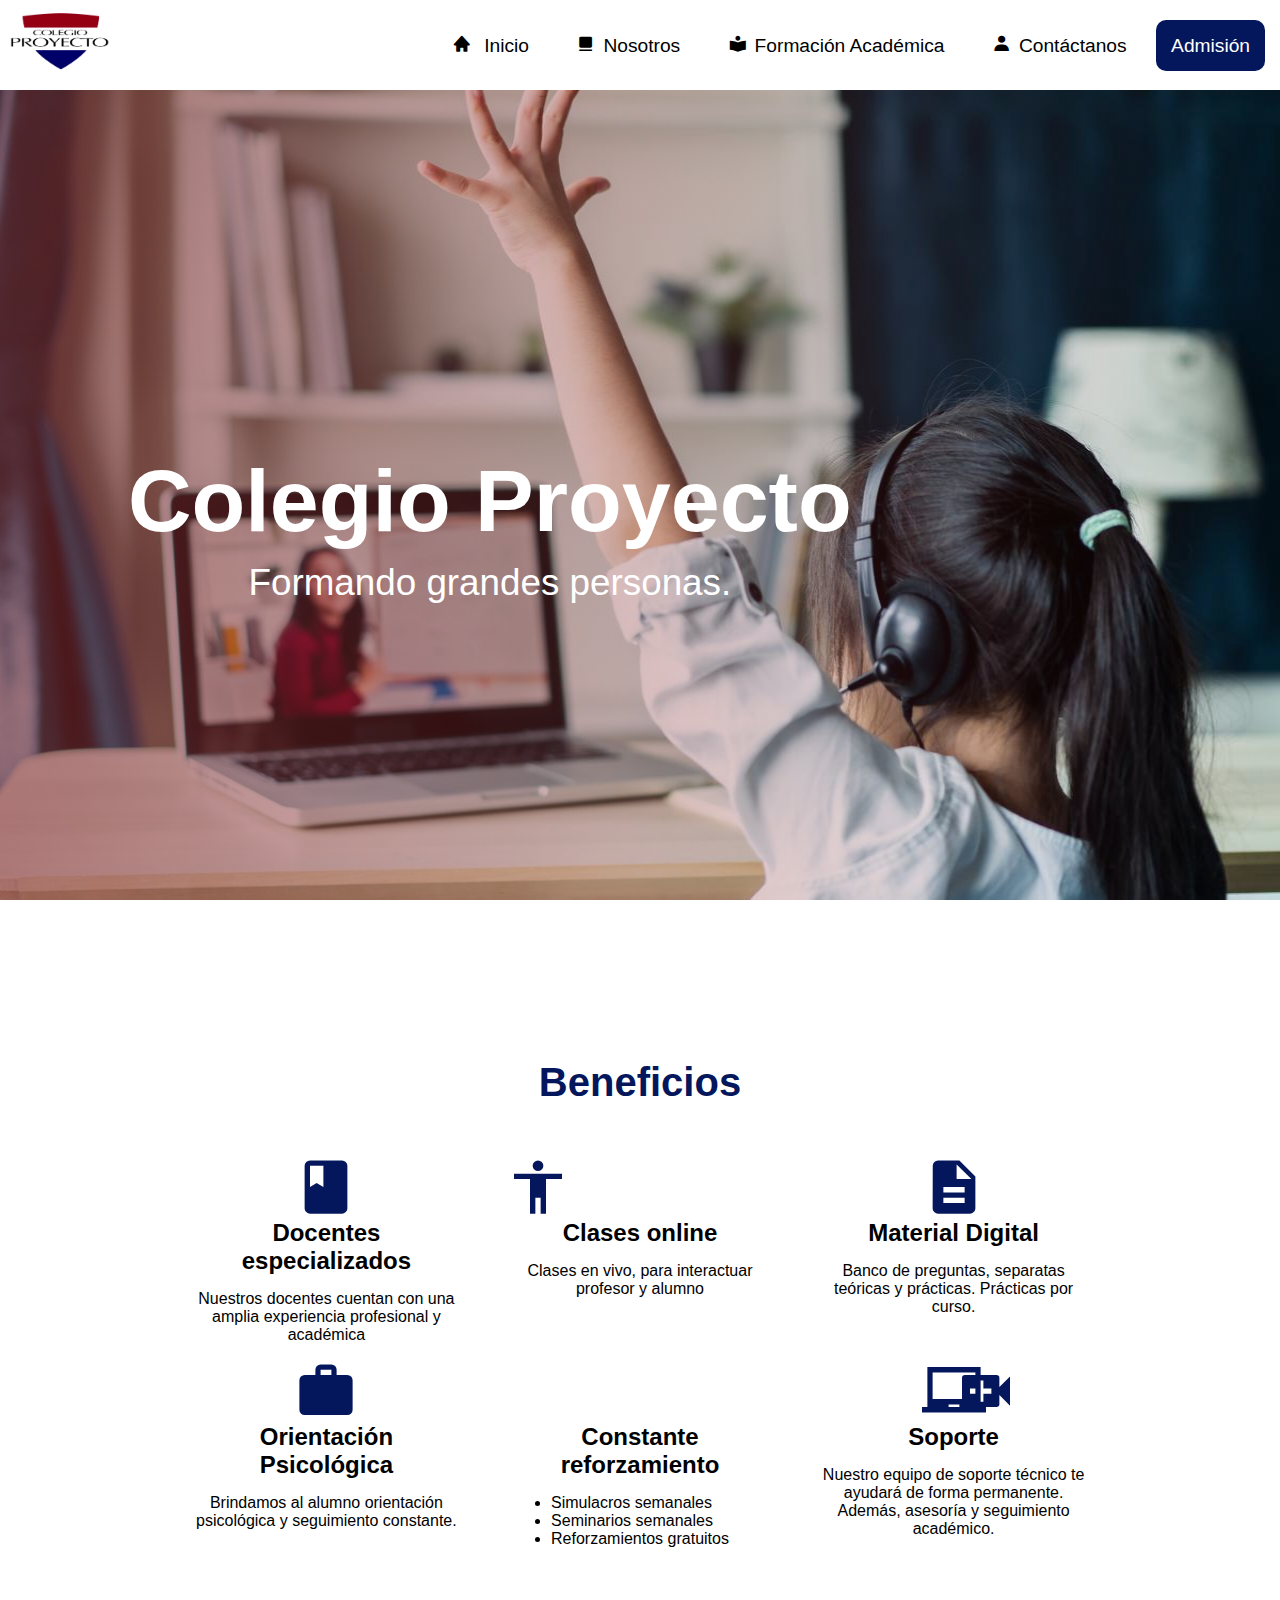
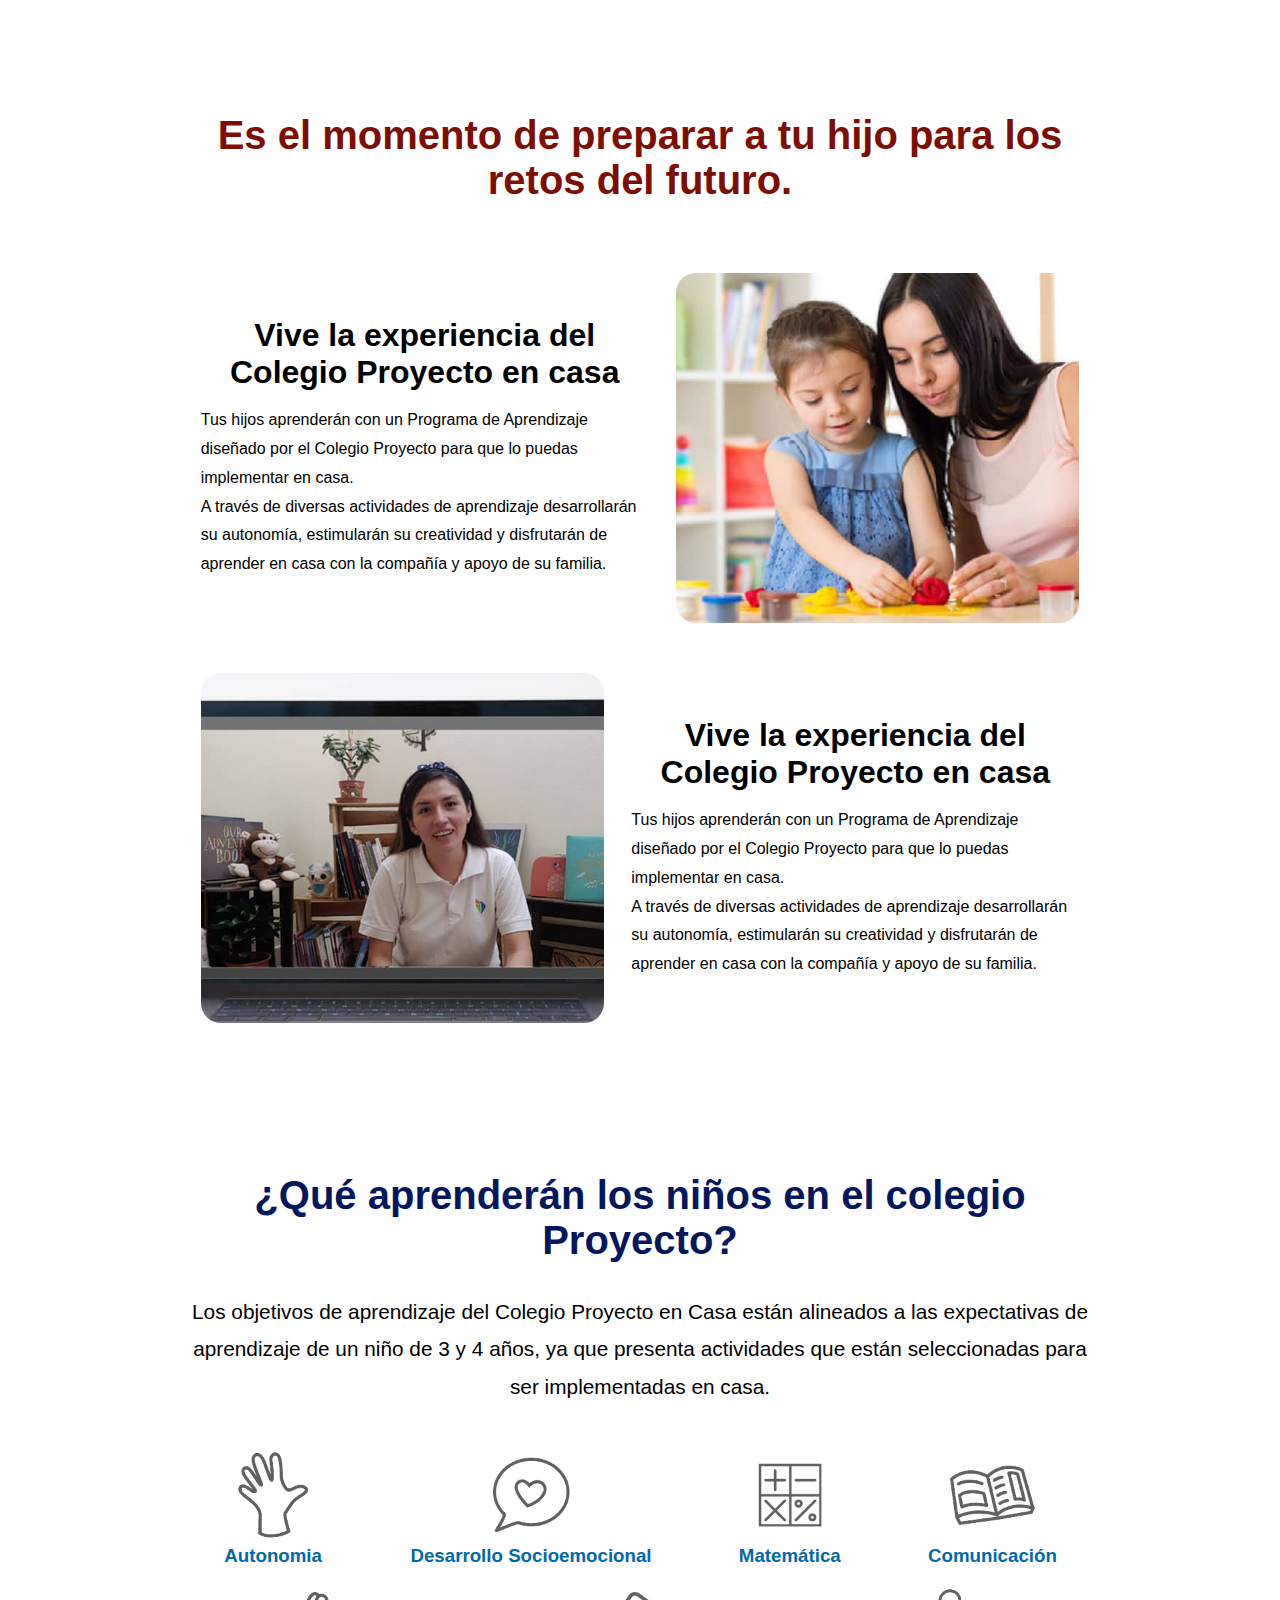
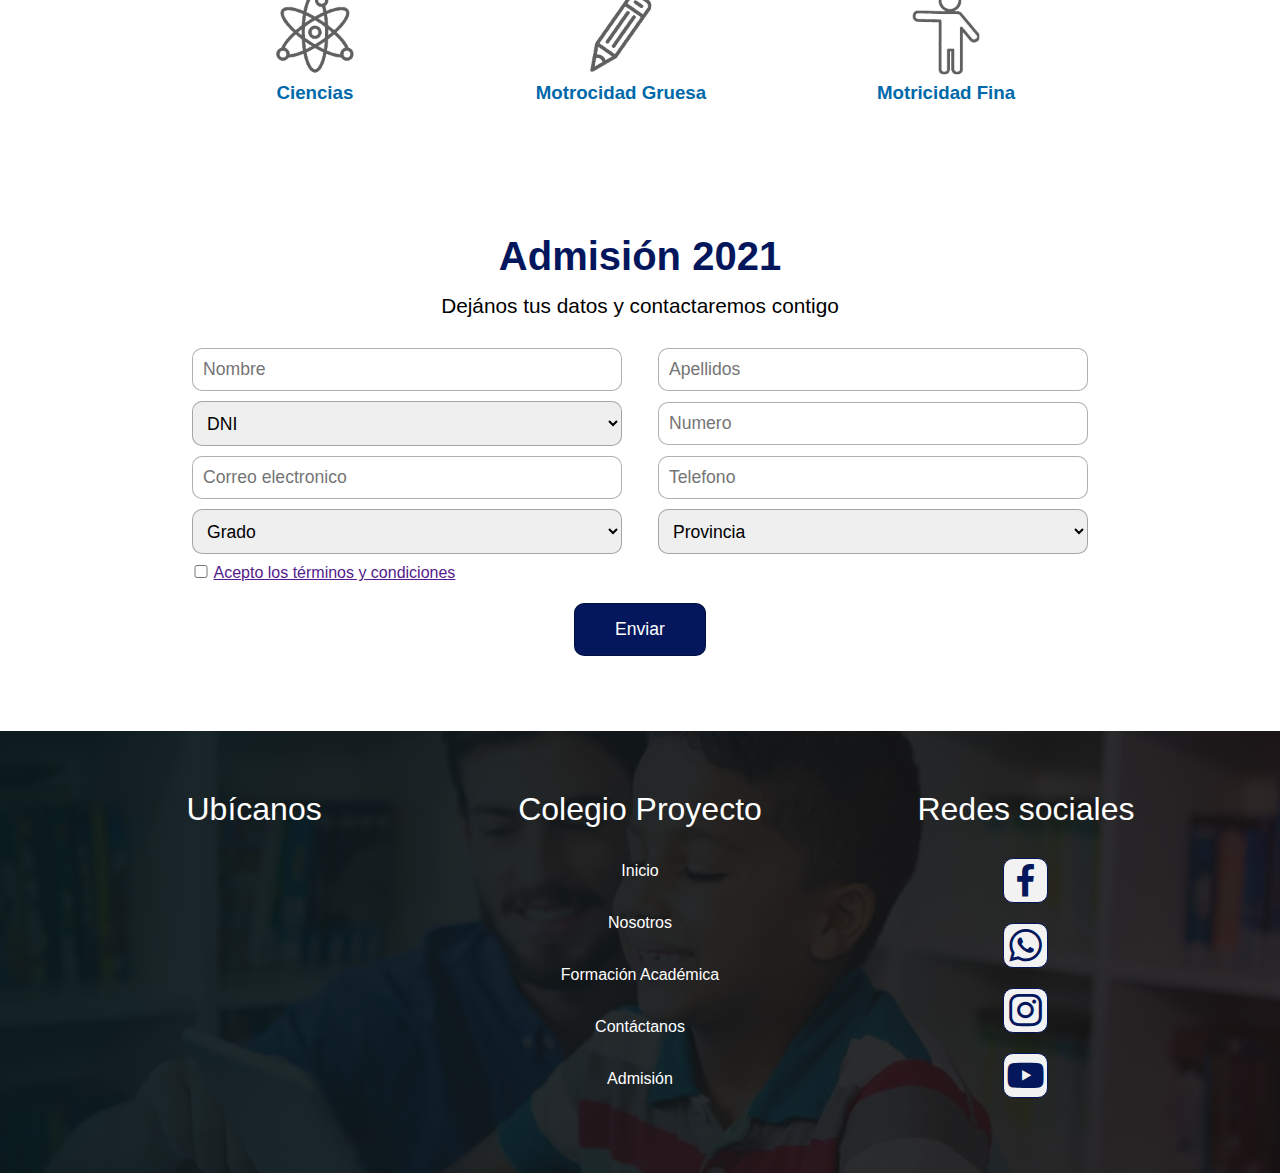
==== commit 8f94e016: "Arreglando responsive" ====
--- a/index.html
+++ b/index.html
@@ -114,10 +114,14 @@
                         <br>
                         A través de diversas actividades de aprendizaje desarrollarán su autonomía, estimularán su creatividad y disfrutarán de aprender en casa con la compañía y apoyo de su familia.</p>
                     </div>
-                    <img src="./img/Profe2.jpg" alt="Madre ayudando a niña">
+                    <div class="imagen">
+                        <img src="./img/Profe2.jpg" alt="Madre ayudando a niña">
+                    </div>
                 </div>
                 <div class="card">
-                    <img src="./img/Profe1.jpg" alt="Profesora explicando">
+                    <div class="imagen">
+                        <img src="./img/Profe1.jpg" alt="Profesora explicando">
+                    </div>
                     <div class="info">
                         <h2 class="titulo">Vive la experiencia del Colegio Proyecto en casa</h2>
                         <p class="parrafo">Tus hijos aprenderán con un Programa de Aprendizaje diseñado por el Colegio Proyecto para que lo puedas implementar en casa.
--- a/scss/styles.css
+++ b/scss/styles.css
@@ -217,6 +217,18 @@
   width: 70%;
 }
 
+@media screen and (max-width: 768px) {
+  main .contenedor {
+    width: 80%;
+  }
+}
+
+@media screen and (max-width: 320px) {
+  main .contenedor {
+    width: 95%;
+  }
+}
+
 main #beneficios {
   margin-bottom: 150px;
   margin-top: 100px;
@@ -291,10 +303,8 @@
   }
 }
 
-@media screen and (max-width: 425px) {
-  main #beneficios .contenedorBeneficios .cardBeneficio ul {
-    margin: 0 auto;
-  }
+main #beneficios .contenedorBeneficios .cardBeneficio ul {
+  margin: 0 auto;
 }
 
 @media screen and (max-width: 768px) {
@@ -344,9 +354,8 @@
   display: flex;
   -ms-flex-wrap: wrap;
       flex-wrap: wrap;
-  -webkit-box-pack: justify;
-      -ms-flex-pack: justify;
-          justify-content: space-between;
+  -ms-flex-pack: distribute;
+      justify-content: space-around;
   -webkit-box-align: center;
       -ms-flex-align: center;
           align-items: center;
@@ -362,7 +371,8 @@
   margin-bottom: 15px;
   font-size: 2rem;
   font-weight: 500;
-  color: #707070;
+  color: black;
+  font-weight: 600;
   text-align: center;
 }
 
@@ -373,14 +383,20 @@
 }
 
 main #conocenos .card .info .parrafo {
-  line-height: 2;
+  line-height: 1.8;
   font-weight: 1.7rem;
 }
 
 @media screen and (max-width: 425px) {
   main #conocenos .card .info .parrafo {
-    font-size: 1.2rem;
-    line-height: 1.2;
+    text-align: center;
+    line-height: 1.8;
+  }
+}
+
+@media screen and (max-width: 768px) {
+  main #conocenos .card .info {
+    width: 100%;
   }
 }
 
@@ -399,27 +415,52 @@
   }
 }
 
-main #conocenos .card img {
-  width: 48%;
+main #conocenos .card .imagen {
+  width: 45%;
   height: 350px;
+}
+
+main #conocenos .card .imagen img {
+  width: 100%;
+  height: 100%;
   -o-object-fit: cover;
      object-fit: cover;
   -o-object-position: center;
      object-position: center;
-}
-
-@media screen and (max-width: 425px) {
-  main #conocenos .card img {
-    width: 100%;
-    -webkit-box-ordinal-group: 3;
-        -ms-flex-order: 2;
-            order: 2;
-  }
-}
-
-@media screen and (max-width: 320px) {
-  main #conocenos .card img {
-    width: 100%;
+  -webkit-transition: all 0.6s;
+  transition: all 0.6s;
+  border-radius: 20px;
+}
+
+main #conocenos .card .imagen:hover {
+  opacity: 0.8;
+  border-radius: 20px;
+  -webkit-box-shadow: 0px 0px 5px 5px #9c928b;
+          box-shadow: 0px 0px 5px 5px #9c928b;
+}
+
+@media screen and (max-width: 768px) {
+  main #conocenos .card .imagen {
+    width: 90%;
+    -webkit-box-ordinal-group: 2;
+        -ms-flex-order: 1;
+            order: 1;
+  }
+}
+
+@media screen and (max-width: 425px) {
+  main #conocenos .card .imagen {
+    width: 90%;
+  }
+}
+
+@media screen and (max-width: 320px) {
+  main #conocenos .card .imagen {
+    width: 90%;
+    height: 290px;
+    -webkit-box-ordinal-group: 6;
+        -ms-flex-order: 5;
+            order: 5;
   }
 }
 
@@ -435,7 +476,7 @@
 
 main #objetivos {
   margin-top: 100px;
-  margin-bottom: 150px;
+  margin-bottom: 130px;
 }
 
 main #objetivos .titulo {
@@ -488,11 +529,22 @@
   width: 100%;
 }
 
+main #objetivos .contenedor-objetivos .card img {
+  height: 100px;
+  -webkit-transition: all 0.6s;
+  transition: all 0.6s;
+}
+
+main #objetivos .contenedor-objetivos .card img:hover {
+  -webkit-transform: rotate(-20deg);
+          transform: rotate(-20deg);
+}
+
 main #admision .contenedorAdmision .titulo {
   margin-top: 100px;
   margin-bottom: 15px;
   font-size: 2.5rem;
-  text-align: left;
+  text-align: center;
   color: #04175d;
 }
 
@@ -503,8 +555,9 @@
 }
 
 main #admision .contenedorAdmision .parrafo {
+  text-align: center;
   font-size: 1.3rem;
-  margin-bottom: 15px;
+  margin-bottom: 30px;
 }
 
 @media screen and (max-width: 320px) {
@@ -746,6 +799,7 @@
 
 #nosotros .contenedorNosotros .cardNosotros .contenedorTextos .parrafo {
   text-align: justify;
+  line-height: 1.5;
 }
 
 @media screen and (max-width: 768px) {
@@ -875,7 +929,7 @@
 
 #nosotros #equipo .contenedorEquipo .cardEquipo img {
   width: 85%;
-  height: 250px;
+  height: 200px;
   -o-object-fit: cover;
      object-fit: cover;
   -o-object-position: center;
@@ -1109,9 +1163,8 @@
   display: flex;
   -ms-flex-wrap: wrap;
       flex-wrap: wrap;
-  -webkit-box-pack: justify;
-      -ms-flex-pack: justify;
-          justify-content: space-between;
+  -ms-flex-pack: distribute;
+      justify-content: space-around;
   -webkit-box-align: stretch;
       -ms-flex-align: stretch;
           align-items: stretch;
@@ -1166,11 +1219,11 @@
 }
 
 main#contacto .contenedor .formulario {
-  border: 1px solid #333333;
+  border: 1px solid #e2e1e1;
   border-radius: 5px;
   padding: 30px;
-  -webkit-box-shadow: 4px 4px 8px -1px rgba(0, 0, 0, 0.57);
-          box-shadow: 4px 4px 8px -1px rgba(0, 0, 0, 0.57);
+  -webkit-box-shadow: 6px 4px 7px -2px rgba(0, 0, 0, 0.74);
+          box-shadow: 6px 4px 7px -2px rgba(0, 0, 0, 0.74);
   display: -webkit-box;
   display: -ms-flexbox;
   display: flex;
@@ -1486,33 +1539,107 @@
 }
 
 #admision_alumnos #criterios_admision {
-  display: -webkit-box;
-  display: -ms-flexbox;
-  display: flex;
-  -ms-flex-wrap: wrap;
-      flex-wrap: wrap;
-  -webkit-box-pack: center;
-      -ms-flex-pack: center;
-          justify-content: center;
-  -webkit-box-align: stretch;
-      -ms-flex-align: stretch;
-          align-items: stretch;
-  width: 100%;
+  margin-top: 100px;
+}
+
+#admision_alumnos #criterios_admision .contenedor-requisitos {
+  display: -webkit-box;
+  display: -ms-flexbox;
+  display: flex;
+  -ms-flex-wrap: wrap;
+      flex-wrap: wrap;
+  display: flex;
+  flex-wrap: wrap;
+  -ms-flex-pack: distribute;
+      justify-content: space-around;
+  -webkit-box-align: center;
+      -ms-flex-align: center;
+          align-items: center;
+  width: 100%;
+  gap: 20px;
+}
+
+#admision_alumnos #criterios_admision .contenedor-requisitos .info {
+  width: 45%;
+}
+
+@media screen and (max-width: 768px) {
+  #admision_alumnos #criterios_admision .contenedor-requisitos .info {
+    width: 80%;
+  }
+}
+
+@media screen and (max-width: 425px) {
+  #admision_alumnos #criterios_admision .contenedor-requisitos .info {
+    width: 95%;
+  }
+}
+
+#admision_alumnos #criterios_admision .contenedor-requisitos .imagen {
+  width: 45%;
+  height: 500px;
+}
+
+#admision_alumnos #criterios_admision .contenedor-requisitos .imagen img {
+  -o-object-fit: cover;
+     object-fit: cover;
+  width: 100%;
+  height: 100%;
+  border-radius: 20px;
+  -webkit-transition: all 0.6s;
+  transition: all 0.6s;
+}
+
+#admision_alumnos #criterios_admision .contenedor-requisitos .imagen img:hover {
+  -webkit-box-shadow: 0px 0px 5px 5px #9c928b;
+          box-shadow: 0px 0px 5px 5px #9c928b;
+  opacity: 0.8;
+}
+
+@media screen and (max-width: 768px) {
+  #admision_alumnos #criterios_admision .contenedor-requisitos .imagen {
+    width: 80%;
+    height: 400px;
+    -webkit-box-ordinal-group: 6;
+        -ms-flex-order: 5;
+            order: 5;
+  }
+}
+
+@media screen and (max-width: 425px) {
+  #admision_alumnos #criterios_admision .contenedor-requisitos .imagen {
+    width: 95%;
+    height: 200px;
+  }
+}
+
+@media screen and (max-width: 768px) {
+  #admision_alumnos #criterios_admision .contenedor-requisitos {
+    margin-bottom: 35px;
+  }
 }
 
 #admision_alumnos #criterios_admision .subtitulo {
   width: 100%;
-  margin-bottom: 20px;
-}
-
-#admision_alumnos #criterios_admision ol {
-  width: 100%;
-  list-style-position: inside;
-  margin-bottom: 20px;
-}
-
-#admision_alumnos #criterios_admision ol li {
-  margin-bottom: 10px;
+  font-size: 1.5rem;
+  margin-bottom: 25px;
+}
+
+#admision_alumnos #criterios_admision .parrafo {
+  line-height: 1.5;
+  margin-bottom: 15px;
+}
+
+#admision_alumnos #criterios_admision .parrafo span {
+  border-radius: 50%;
+  border: 1px solid;
+  font-size: 1.3rem;
+  border: none;
+  padding: 5px 10px;
+  margin-right: 10px;
+  background-color: #081d68d7;
+  color: white;
+  text-align: center;
 }
 
 #admision_alumnos #formularioAdmision .contenedor {
@@ -1725,11 +1852,11 @@
   text-decoration: none;
   margin-bottom: 25px;
   color: white;
+  -webkit-transition: all 0.5s;
+  transition: all 0.5s;
 }
 
 #piePagina .contenedor .colegio a:hover {
-  text-decoration: underline;
-  color: #04175d;
   -webkit-transform: scale(1.3);
           transform: scale(1.3);
 }
@@ -1772,11 +1899,18 @@
   text-align: center;
   margin-bottom: 15px;
   background-color: #f2f2f2;
+  -webkit-transition: all 0.5s;
+  transition: all 0.5s;
 }
 
 #piePagina .contenedor .redesSociales a i {
   font-size: 2.7rem;
   color: #04175d;
+}
+
+#piePagina .contenedor .redesSociales a:hover {
+  -webkit-transform: scale(1.3);
+          transform: scale(1.3);
 }
 
 * {
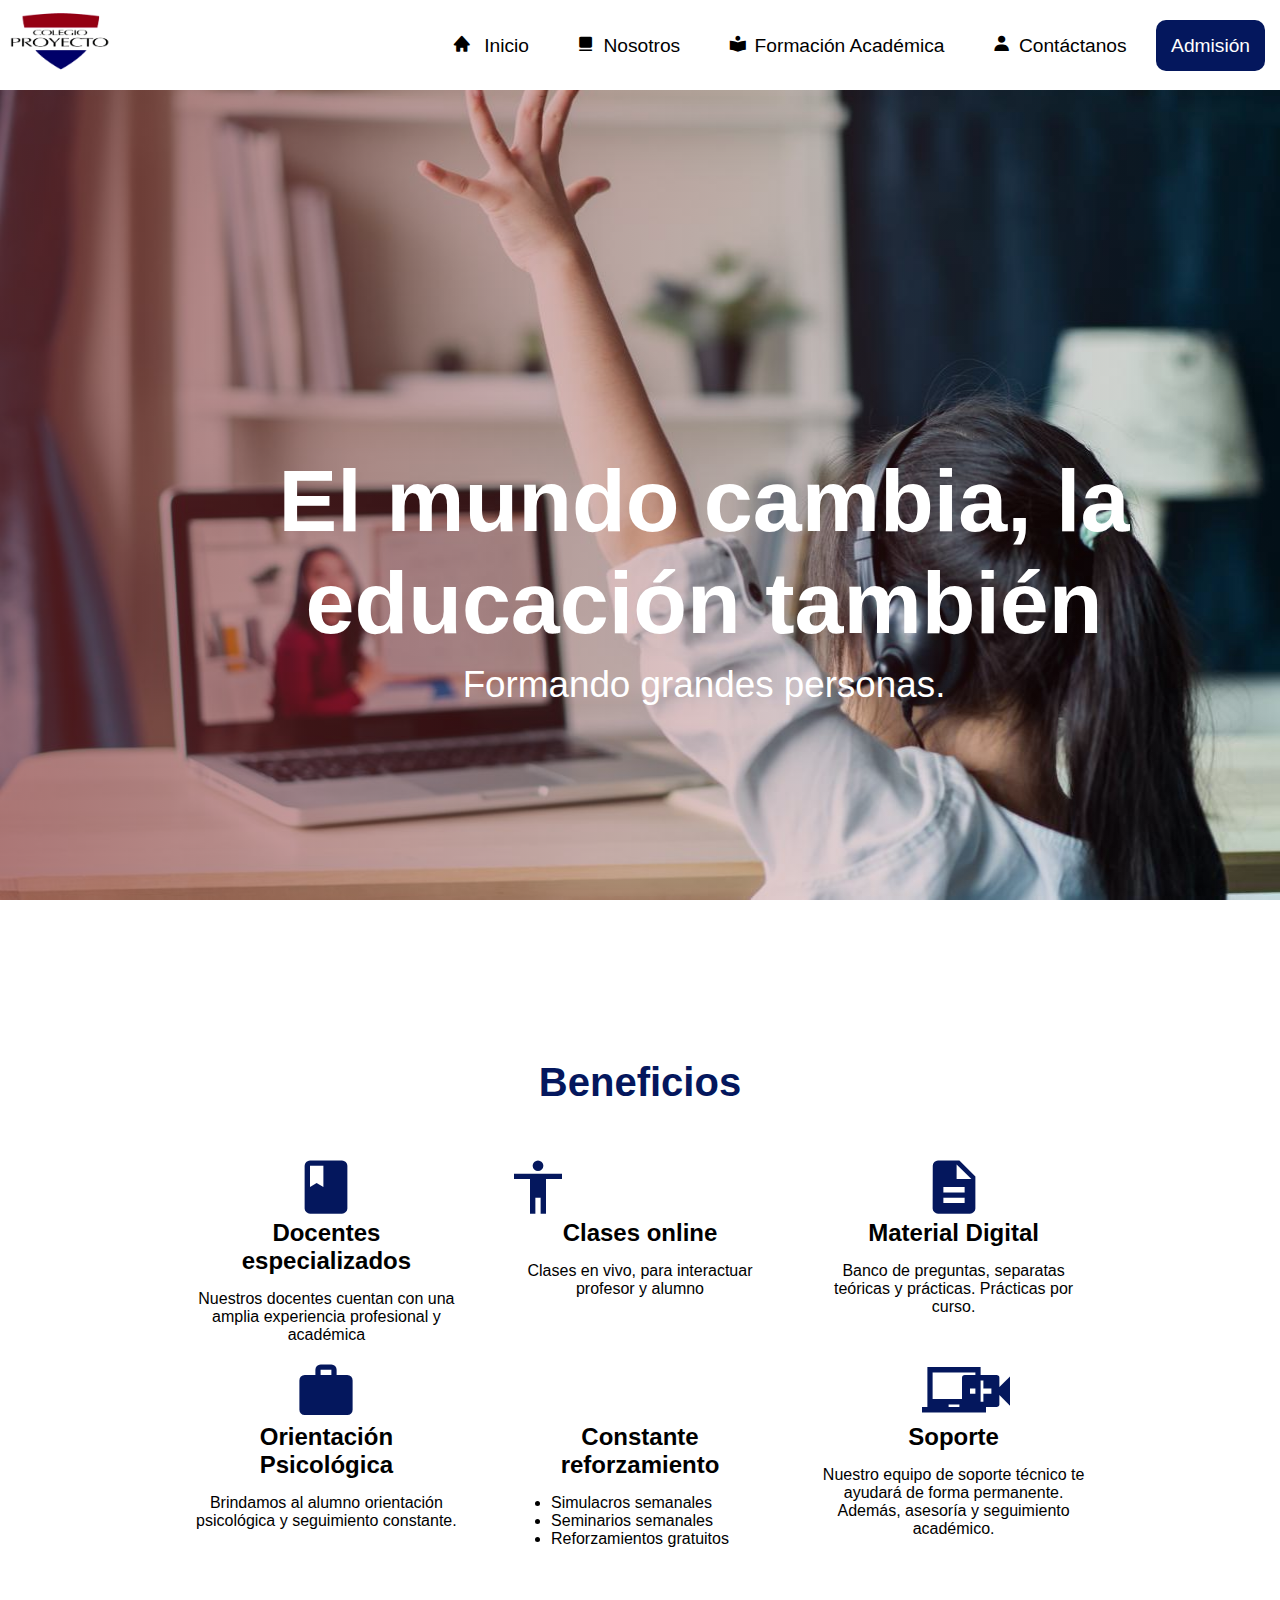
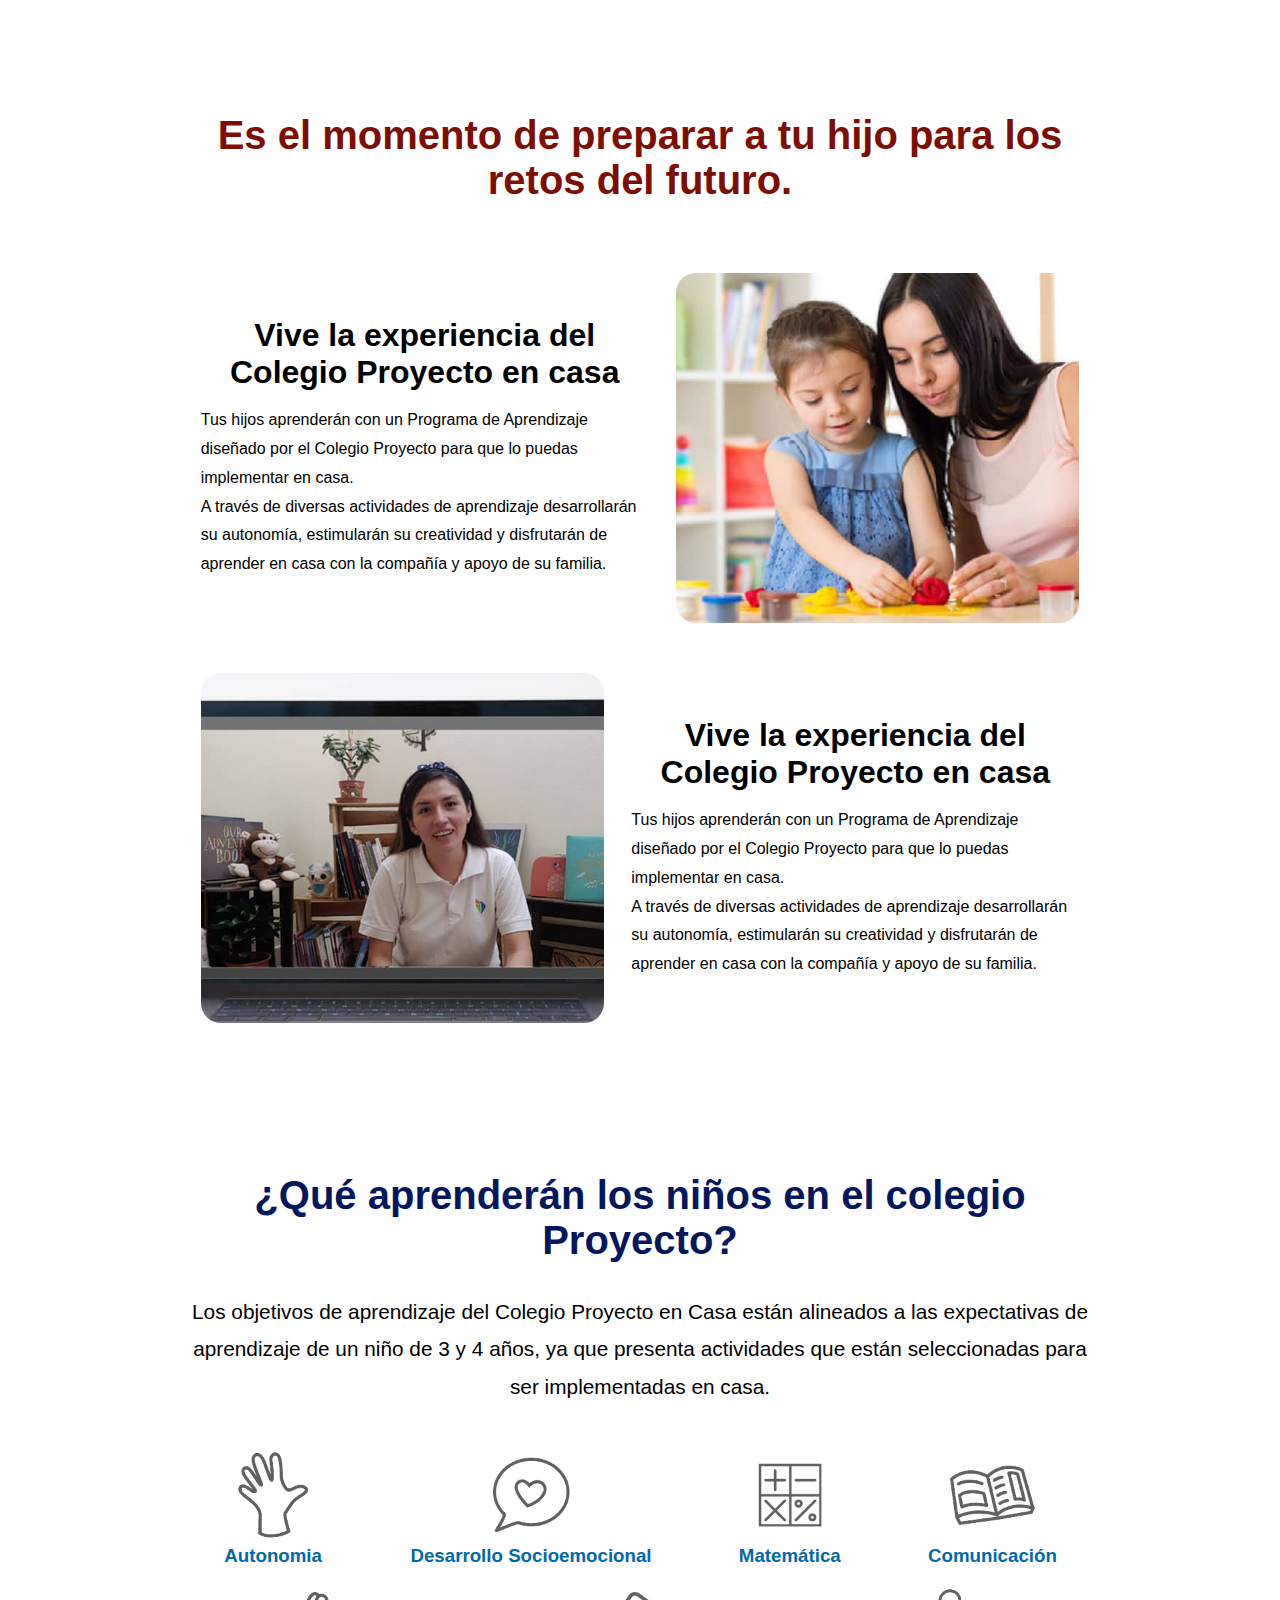
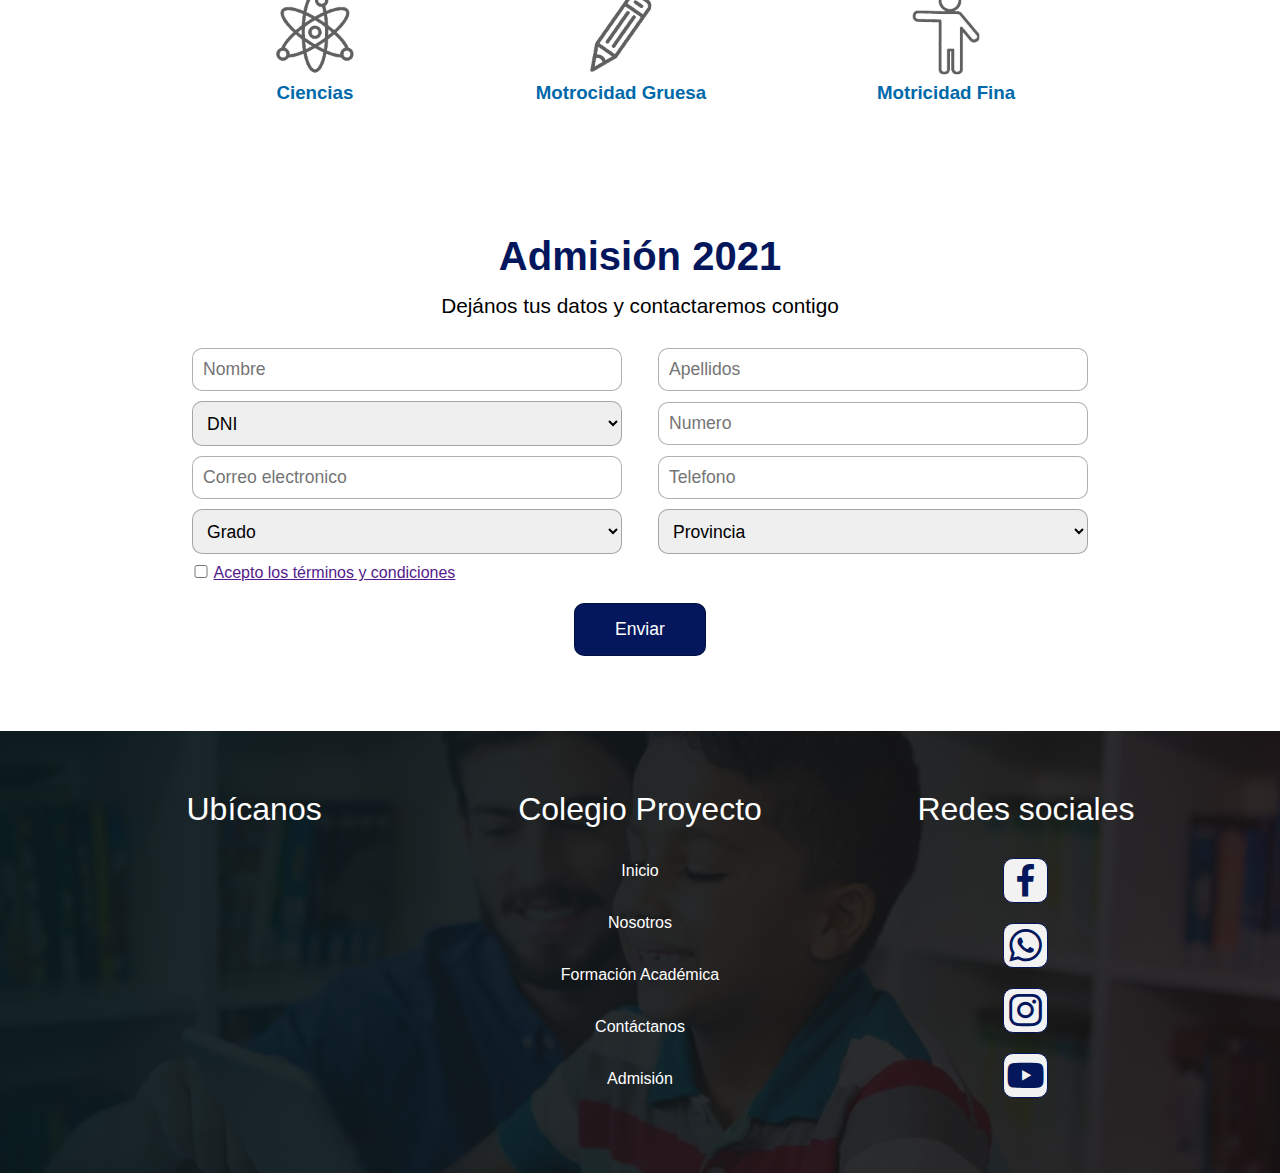
==== commit 627360a8: "Final" ====
--- a/index.html
+++ b/index.html
@@ -47,7 +47,8 @@
     <main> 
         <div id="index">
             <div class="textos animate__animated animate__zoomIn">
-                <h1 class="titulo">Colegio Proyecto</h1>
+                <h1 class="titulo">El mundo cambia,
+                    la educación también</h1>
                 <p class="parrafo">Formando grandes personas.</p>
             </div>
         </div>
@@ -209,6 +210,9 @@
     </main>
 
     <!-- Footer -->
+
+    
+    <div class="caja">
     <footer id="piePagina">
         <div class="contenedor">
             <div class="frame">
@@ -231,6 +235,7 @@
                 <a href=""><i class='bx bxl-youtube' ></i></a>
             </div>
     </footer>
+    
     <script src="./js/main.js"></script>
 </body>
 </html>--- a/scss/styles.css
+++ b/scss/styles.css
@@ -209,10 +209,6 @@
   }
 }
 
-main {
-  background-color: white;
-}
-
 main .contenedor {
   width: 70%;
 }
@@ -387,6 +383,12 @@
   font-weight: 1.7rem;
 }
 
+@media screen and (max-width: 768px) {
+  main #conocenos .card .info .parrafo {
+    text-align: center;
+  }
+}
+
 @media screen and (max-width: 425px) {
   main #conocenos .card .info .parrafo {
     text-align: center;
@@ -418,6 +420,8 @@
 main #conocenos .card .imagen {
   width: 45%;
   height: 350px;
+  -webkit-transition: all 0.6s;
+  transition: all 0.6s;
 }
 
 main #conocenos .card .imagen img {
@@ -427,8 +431,6 @@
      object-fit: cover;
   -o-object-position: center;
      object-position: center;
-  -webkit-transition: all 0.6s;
-  transition: all 0.6s;
   border-radius: 20px;
 }
 
@@ -442,9 +444,9 @@
 @media screen and (max-width: 768px) {
   main #conocenos .card .imagen {
     width: 90%;
-    -webkit-box-ordinal-group: 2;
-        -ms-flex-order: 1;
-            order: 1;
+    -webkit-box-ordinal-group: 6;
+        -ms-flex-order: 5;
+            order: 5;
   }
 }
 
@@ -458,9 +460,6 @@
   main #conocenos .card .imagen {
     width: 90%;
     height: 290px;
-    -webkit-box-ordinal-group: 6;
-        -ms-flex-order: 5;
-            order: 5;
   }
 }
 
@@ -963,7 +962,7 @@
   position: absolute;
   left: 20%;
   right: 20%;
-  bottom: -30%;
+  bottom: -35%;
   color: black;
   font-size: 1.3rem;
   -webkit-transition: all 2s;
@@ -978,6 +977,13 @@
   #nosotros #equipo .contenedorEquipo {
     -ms-grid-columns: (1fr)[3];
         grid-template-columns: repeat(3, 1fr);
+  }
+}
+
+@media screen and (max-width: 425px) {
+  #nosotros #equipo .contenedorEquipo {
+    -ms-grid-columns: (1fr)[2];
+        grid-template-columns: repeat(2, 1fr);
   }
 }
 
@@ -1098,6 +1104,55 @@
 
 .red-title {
   color: #7c0e04;
+}
+
+.textoSlider {
+  top: 40%;
+  left: 20%;
+}
+
+@media screen and (max-width: 768px) {
+  .textoSlider {
+    left: 10%;
+  }
+}
+
+.textoSlider h2 {
+  font-size: 5.5rem;
+}
+
+@media screen and (max-width: 768px) {
+  .textoSlider h2 {
+    font-size: 3rem;
+  }
+}
+
+@media screen and (max-width: 425px) {
+  .textoSlider h2 {
+    font-size: 2.5rem;
+  }
+}
+
+.textoSlider p {
+  font-size: 2.3rem;
+}
+
+@media screen and (max-width: 768px) {
+  .textoSlider p {
+    font-size: 2rem;
+  }
+}
+
+@media screen and (max-width: 425px) {
+  .textoSlider p {
+    font-size: 1.5rem;
+  }
+}
+
+@media screen and (max-width: 320px) {
+  .textoSlider p {
+    font-size: 1rem;
+  }
 }
 
 /* contacto.html */
@@ -1756,6 +1811,24 @@
 }
 
 @media screen and (max-width: 768px) {
+  #admision_alumnos #formularioAdmision .contenedor .contenedor-admision .botonEnviar input {
+    width: 20%;
+  }
+}
+
+@media screen and (max-width: 435px) {
+  #admision_alumnos #formularioAdmision .contenedor .contenedor-admision .botonEnviar input {
+    width: 30%;
+  }
+}
+
+@media screen and (max-width: 320px) {
+  #admision_alumnos #formularioAdmision .contenedor .contenedor-admision .botonEnviar input {
+    width: 50%;
+  }
+}
+
+@media screen and (max-width: 768px) {
   #admision_alumnos #formularioAdmision .contenedor {
     width: 90%;
   }
@@ -1924,7 +1997,7 @@
   font-family: 'Open Sans', sans-serif;
   background-image: url("../img/fondo.png");
   background-position: center;
-  background-repeat: no-repeat;
+  background-size: auto;
 }
 
 .contenedor {
